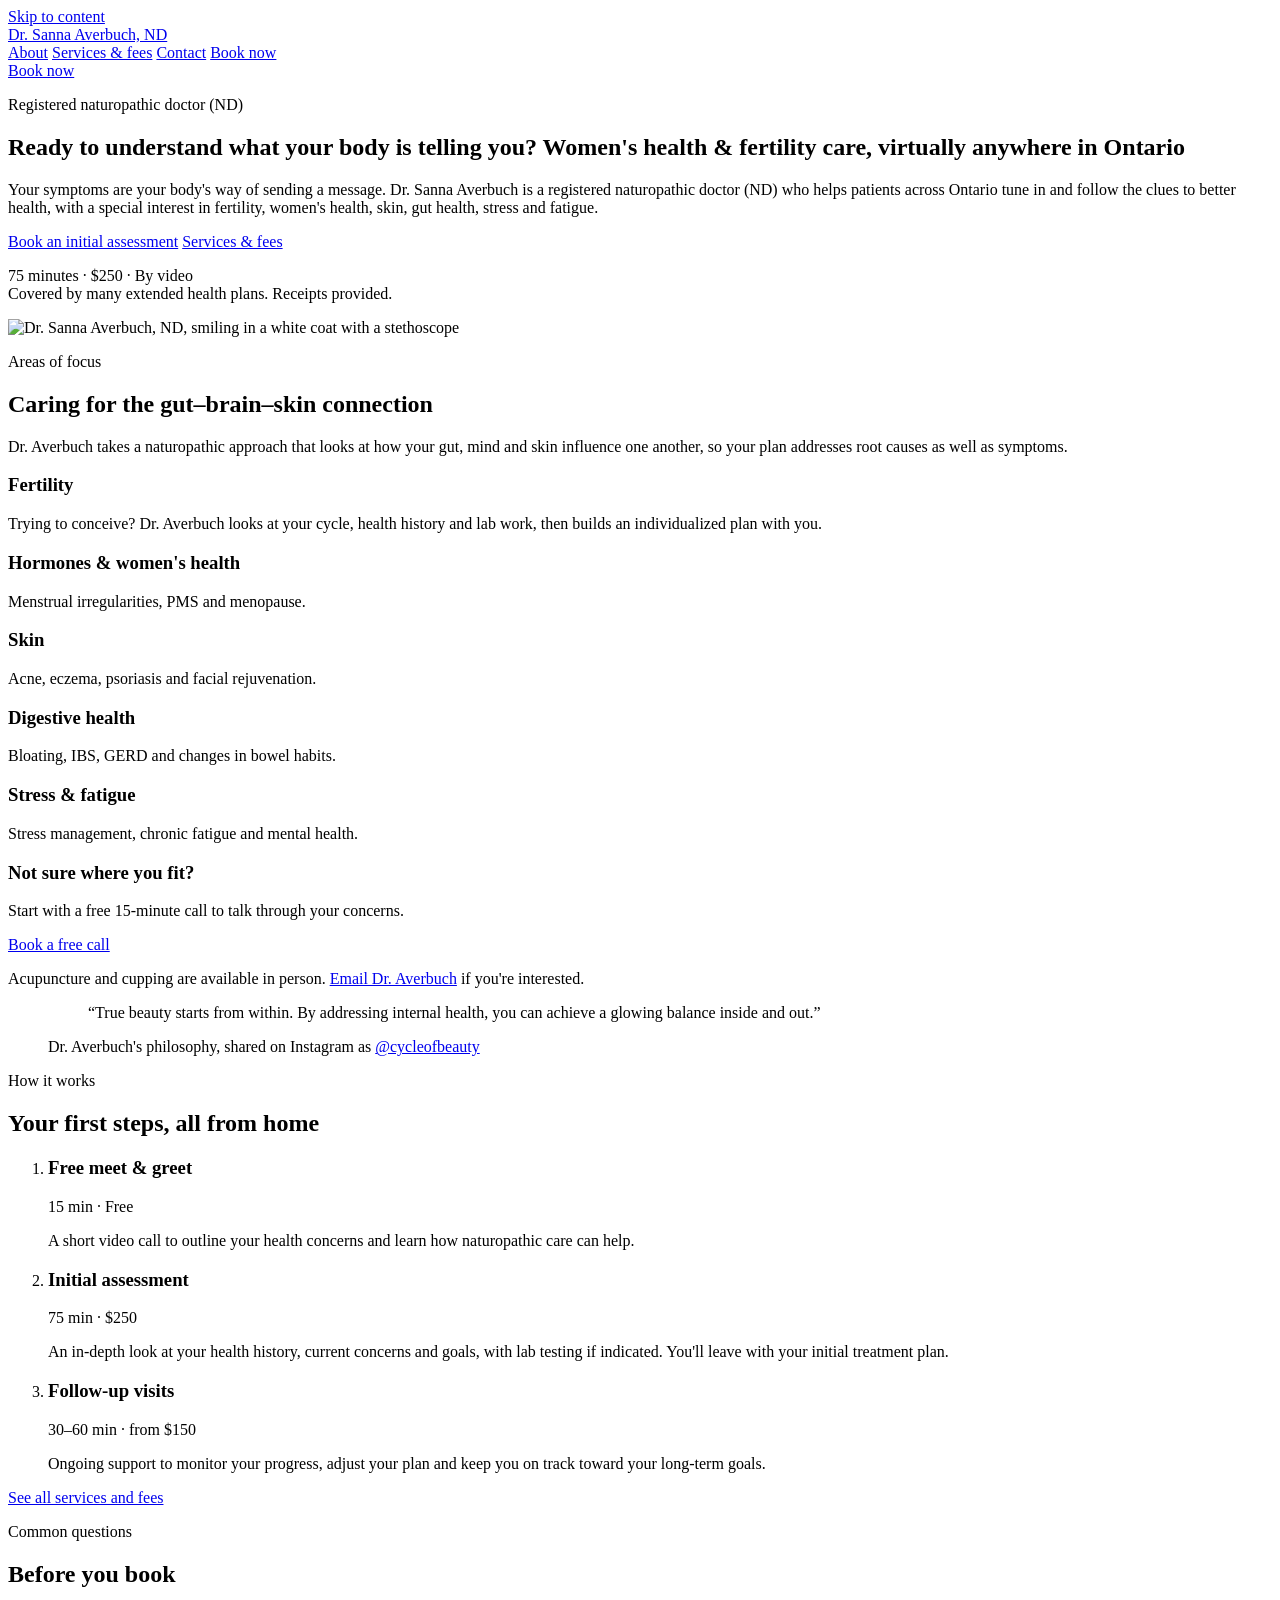
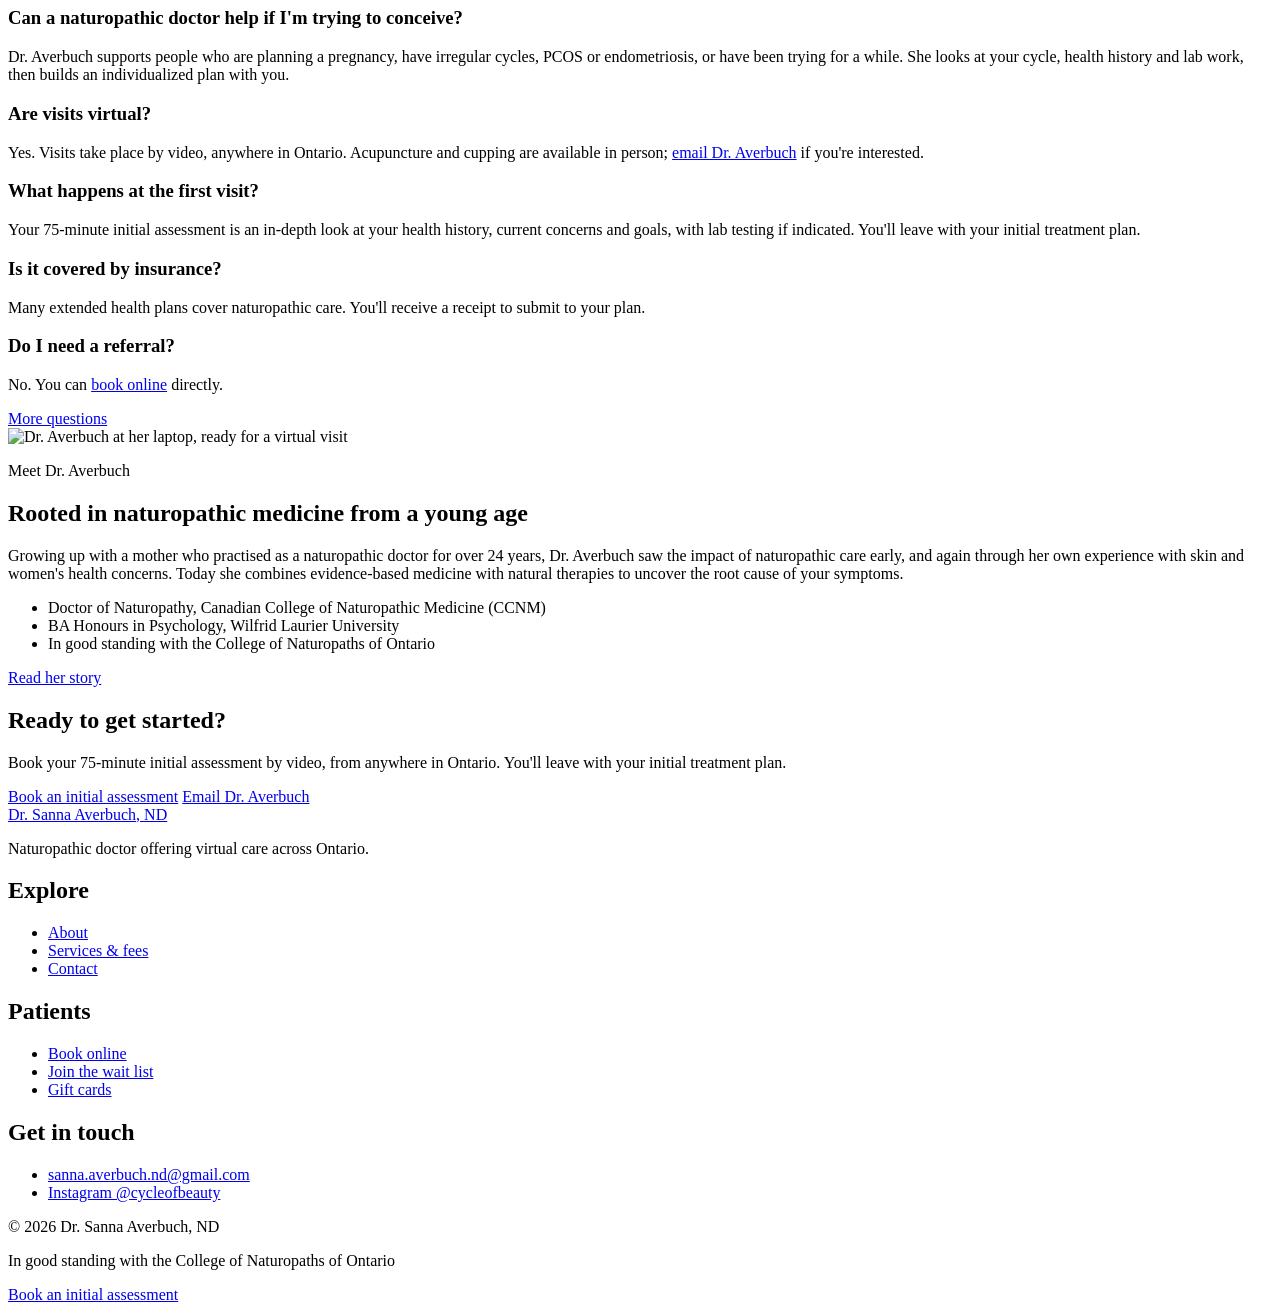
==== public/index.html @ dc845fac "Name PCOS and endometriosis in the conceive answer; remove the education section Co-Authored-By: Cla" ====
<!doctype html>
<html lang="en-CA">
<head>
  <meta charset="utf-8">
  <meta name="viewport" content="width=device-width, initial-scale=1">
  <title>Dr. Sanna Averbuch, ND | Naturopathic Fertility &amp; Women's Health, Virtual in Ontario</title>
  <meta name="description" content="Naturopathic doctor offering virtual care across Ontario, with a special interest in fertility, women's health, skin, gut health, stress and fatigue. Book online.">
  <link rel="canonical" href="https://www.drsannaaverbuchnd.com/">
  <meta property="og:type" content="website">
  <meta property="og:site_name" content="Dr. Sanna Averbuch, ND">
  <meta property="og:locale" content="en_CA">
  <meta property="og:title" content="Dr. Sanna Averbuch, ND | Naturopathic Fertility &amp; Women's Health">
  <meta property="og:description" content="Virtual naturopathic care across Ontario. Fertility, women's health, skin, gut health, stress and fatigue. Book online.">
  <meta property="og:url" content="https://www.drsannaaverbuchnd.com/">
  <meta property="og:image" content="https://www.drsannaaverbuchnd.com/images/og.jpg">
  <meta property="og:image:width" content="1200">
  <meta property="og:image:height" content="630">
  <meta name="twitter:card" content="summary_large_image">
  <meta name="theme-color" content="#f8f4ef">
  <link rel="icon" href="/favicon.svg" type="image/svg+xml">
  <link rel="preconnect" href="https://fonts.googleapis.com">
  <link rel="preconnect" href="https://fonts.gstatic.com" crossorigin>
  <link rel="stylesheet" href="https://fonts.googleapis.com/css2?family=DM+Sans:opsz,wght@9..40,400;9..40,500;9..40,600&family=Fraunces:ital,opsz,wght@0,9..144,400..600;1,9..144,400&display=swap">
  <link rel="stylesheet" href="/styles.css">
  <script type="application/ld+json">
  {
    "@context": "https://schema.org",
    "@graph": [
      {
        "@type": "WebSite",
        "@id": "https://www.drsannaaverbuchnd.com/#website",
        "url": "https://www.drsannaaverbuchnd.com/",
        "name": "Dr. Sanna Averbuch, ND",
        "inLanguage": "en-CA",
        "publisher": { "@id": "https://www.drsannaaverbuchnd.com/#practice" }
      },
      {
        "@type": "MedicalBusiness",
        "@id": "https://www.drsannaaverbuchnd.com/#practice",
        "name": "Dr. Sanna Averbuch, ND",
        "description": "Naturopathic doctor registered with the College of Naturopaths of Ontario, offering virtual care across Ontario with a special interest in fertility, women's health, skin, digestive health, stress management and chronic fatigue, plus pediatric assessments.",
        "url": "https://www.drsannaaverbuchnd.com/",
        "email": "sanna.averbuch.nd@gmail.com",
        "image": "https://www.drsannaaverbuchnd.com/images/og.jpg",
        "areaServed": { "@type": "AdministrativeArea", "name": "Ontario", "containedInPlace": { "@type": "Country", "name": "Canada" } },
        "knowsAbout": ["Naturopathic medicine", "Fertility support", "Women's health", "Hormone imbalances", "Skin health", "Digestive health", "Stress management", "Chronic fatigue", "Pediatric naturopathic care"],
        "founder": { "@id": "https://www.drsannaaverbuchnd.com/about#sanna" },
        "sameAs": ["https://www.instagram.com/cycleofbeauty/"],
        "potentialAction": {
          "@type": "ReserveAction",
          "name": "Book an appointment",
          "target": "https://drsannaaverbuchnd.janeapp.com/"
        }
      },
      {
        "@type": "Person",
        "@id": "https://www.drsannaaverbuchnd.com/about#sanna",
        "name": "Sanna Averbuch",
        "honorificPrefix": "Dr.",
        "honorificSuffix": "ND",
        "jobTitle": "Naturopathic Doctor",
        "url": "https://www.drsannaaverbuchnd.com/about"
      }
    ]
  }
  </script>
</head>
<body>
  <a class="skip-link" href="#main">Skip to content</a>

  <header class="site-header">
    <div class="wrap header-inner">
      <a class="brand" href="/">Dr. Sanna Averbuch, ND</a>
      <nav class="nav" aria-label="Main">
        <a href="/about">About</a>
        <a href="/services">Services &amp; fees</a>
        <a href="/contact">Contact</a>
        <a class="nav-book" href="https://drsannaaverbuchnd.janeapp.com/#/staff_member/1/treatment/1">Book now</a>
      </nav>
      <a class="btn btn-primary btn-small header-cta" href="https://drsannaaverbuchnd.janeapp.com/#/staff_member/1/treatment/1">Book now</a>
    </div>
  </header>

  <main id="main">
    <section class="hero">
      <div class="wrap hero-grid">
        <div>
          <p class="eyebrow">Registered naturopathic doctor (ND)</p>
          <h1>Ready to understand what your body is telling you? <span class="h1-sub">Women's health &amp; fertility care, virtually anywhere in Ontario</span></h1>
          <p class="lead">Your symptoms are your body's way of sending a message. Dr. Sanna Averbuch is a registered naturopathic doctor (ND) who helps patients across Ontario tune in and follow the clues to better health, with a special interest in fertility, women's health, skin, gut health, stress and fatigue.</p>
          <div class="actions">
            <a class="btn btn-primary" href="https://drsannaaverbuchnd.janeapp.com/#/staff_member/1/treatment/1">Book an initial assessment</a>
            <a class="btn btn-secondary" href="/services">Services &amp; fees</a>
          </div>
          <p class="fine">75 minutes &middot; $250 &middot; By video<br>Covered by many extended health plans. Receipts provided.</p>
        </div>
        <div class="hero-photo">
          <img
            src="/images/dr-sanna-averbuch-nd.jpg"
            srcset="/images/dr-sanna-averbuch-nd-480.jpg 480w, /images/dr-sanna-averbuch-nd.jpg 880w"
            sizes="(min-width: 860px) 440px, 90vw"
            width="880" height="1100"
            alt="Dr. Sanna Averbuch, ND, smiling in a white coat with a stethoscope"
            fetchpriority="high">
        </div>
      </div>
    </section>

    <section class="section section-blush" aria-labelledby="focus-title">
      <div class="wrap">
        <div class="section-head">
          <p class="eyebrow">Areas of focus</p>
          <h2 id="focus-title">Caring for the <span class="nowrap">gut&ndash;brain&ndash;skin</span> connection</h2>
          <p class="lead">Dr. Averbuch takes a naturopathic approach that looks at how your gut, mind and skin influence one another, so your plan addresses root causes as well as symptoms.</p>
        </div>
        <div class="cards cards-2 focus-cards">
          <article class="card card-feature">
            <h3>Fertility</h3>
            <p>Trying to conceive? Dr. Averbuch looks at your cycle, health history and lab work, then builds an individualized plan with you.</p>
          </article>
          <article class="card">
            <h3>Hormones &amp; women's health</h3>
            <p>Menstrual irregularities, PMS and menopause.</p>
          </article>
          <article class="card">
            <h3>Skin</h3>
            <p>Acne, eczema, psoriasis and facial rejuvenation.</p>
          </article>
          <article class="card">
            <h3>Digestive health</h3>
            <p>Bloating, IBS, GERD and changes in bowel habits.</p>
          </article>
          <article class="card">
            <h3>Stress &amp; fatigue</h3>
            <p>Stress management, chronic fatigue and mental health.</p>
          </article>
          <article class="card card-accent">
            <div>
              <h3>Not sure where you fit?</h3>
              <p>Start with a free 15-minute call to talk through your concerns.</p>
            </div>
            <a class="btn btn-small" href="https://drsannaaverbuchnd.janeapp.com/#/staff_member/1/treatment/2">Book a free call</a>
          </article>
        </div>
        <p class="fine mt">Acupuncture and cupping are available in person. <a href="mailto:sanna.averbuch.nd@gmail.com">Email Dr. Averbuch</a> if you're interested.</p>
      </div>
    </section>

    <section class="section quote">
      <div class="wrap">
        <figure>
          <blockquote>
            <p>&ldquo;True beauty starts from within. By addressing internal health, you can achieve a glowing balance inside and out.&rdquo;</p>
          </blockquote>
          <figcaption>Dr. Averbuch's philosophy, shared on Instagram as <a href="https://www.instagram.com/cycleofbeauty/">@cycleofbeauty</a></figcaption>
        </figure>
      </div>
    </section>

    <section class="section section-sage" aria-labelledby="how-title">
      <div class="wrap">
        <div class="section-head">
          <p class="eyebrow">How it works</p>
          <h2 id="how-title">Your first steps, all from home</h2>
        </div>
        <ol class="steps">
          <li class="step">
            <h3>Free meet &amp; greet</h3>
            <p class="meta">15 min &middot; Free</p>
            <p>A short video call to outline your health concerns and learn how naturopathic care can help.</p>
          </li>
          <li class="step">
            <h3>Initial assessment</h3>
            <p class="meta">75 min &middot; $250</p>
            <p>An in-depth look at your health history, current concerns and goals, with lab testing if indicated. You'll leave with your initial treatment plan.</p>
          </li>
          <li class="step">
            <h3>Follow-up visits</h3>
            <p class="meta">30&ndash;60 min &middot; from $150</p>
            <p>Ongoing support to monitor your progress, adjust your plan and keep you on track toward your long-term goals.</p>
          </li>
        </ol>
        <a class="text-link" href="/services#fees">See all services and fees</a>
      </div>
    </section>

    <section class="section" aria-labelledby="faq-title">
      <div class="wrap">
        <div class="section-head">
          <p class="eyebrow">Common questions</p>
          <h2 id="faq-title">Before you book</h2>
        </div>
        <div class="faq">
          <div class="faq-item">
            <h3>Can a naturopathic doctor help if I'm trying to conceive?</h3>
            <p>Dr. Averbuch supports people who are planning a pregnancy, have irregular cycles, PCOS or endometriosis, or have been trying for a while. She looks at your cycle, health history and lab work, then builds an individualized plan with you.</p>
          </div>
          <div class="faq-item">
            <h3>Are visits virtual?</h3>
            <p>Yes. Visits take place by video, anywhere in Ontario. Acupuncture and cupping are available in person; <a href="mailto:sanna.averbuch.nd@gmail.com">email Dr. Averbuch</a> if you're interested.</p>
          </div>
          <div class="faq-item">
            <h3>What happens at the first visit?</h3>
            <p>Your 75-minute initial assessment is an in-depth look at your health history, current concerns and goals, with lab testing if indicated. You'll leave with your initial treatment plan.</p>
          </div>
          <div class="faq-item">
            <h3>Is it covered by insurance?</h3>
            <p>Many extended health plans cover naturopathic care. You'll receive a receipt to submit to your plan.</p>
          </div>
          <div class="faq-item">
            <h3>Do I need a referral?</h3>
            <p>No. You can <a href="https://drsannaaverbuchnd.janeapp.com/#/staff_member/1/treatment/1">book online</a> directly.</p>
          </div>
        </div>
        <a class="text-link" href="/services#faq-title">More questions</a>
      </div>
    </section>

    <section class="section" aria-labelledby="meet-title">
      <div class="wrap split">
        <div class="split-photo">
          <img
            src="/images/dr-averbuch-laptop.jpg"
            width="880" height="1100" loading="lazy"
            alt="Dr. Averbuch at her laptop, ready for a virtual visit">
        </div>
        <div>
          <p class="eyebrow">Meet Dr. Averbuch</p>
          <h2 id="meet-title">Rooted in naturopathic medicine from a young age</h2>
          <p>Growing up with a mother who practised as a naturopathic doctor for over 24 years, Dr. Averbuch saw the impact of naturopathic care early, and again through her own experience with skin and women's health concerns. Today she combines evidence-based medicine with natural therapies to uncover the root cause of your symptoms.</p>
          <ul class="checklist">
            <li>Doctor of Naturopathy, Canadian College of Naturopathic Medicine (CCNM)</li>
            <li>BA Honours in Psychology, Wilfrid Laurier University</li>
            <li>In good standing with the College of Naturopaths of Ontario</li>
          </ul>
          <a class="text-link" href="/about">Read her story</a>
        </div>
      </div>
    </section>

    <section class="section pt-0">
      <div class="wrap">
        <div class="cta-band">
          <h2>Ready to get started?</h2>
          <p>Book your 75-minute initial assessment by video, from anywhere in Ontario. You'll leave with your initial treatment plan.</p>
          <div class="actions">
            <a class="btn btn-primary" href="https://drsannaaverbuchnd.janeapp.com/#/staff_member/1/treatment/1">Book an initial assessment</a>
            <a class="btn btn-secondary" href="mailto:sanna.averbuch.nd@gmail.com">Email Dr. Averbuch</a>
          </div>
        </div>
      </div>
    </section>
  </main>

  <footer class="site-footer">
    <div class="wrap">
      <div class="footer-grid">
        <div class="footer-brand">
          <a class="brand" href="/">Dr. Sanna Averbuch, ND</a>
          <p>Naturopathic doctor offering virtual care across Ontario.</p>
        </div>
        <nav aria-label="Footer">
          <h2 class="footer-title">Explore</h2>
          <ul>
            <li><a href="/about">About</a></li>
            <li><a href="/services">Services &amp; fees</a></li>
            <li><a href="/contact">Contact</a></li>
          </ul>
        </nav>
        <div>
          <h2 class="footer-title">Patients</h2>
          <ul>
            <li><a href="https://drsannaaverbuchnd.janeapp.com/">Book online</a></li>
            <li><a href="https://drsannaaverbuchnd.janeapp.com/wait_list/new?staff_member_id=1">Join the wait list</a></li>
            <li><a href="https://drsannaaverbuchnd.janeapp.com/online_gift_cards/new">Gift cards</a></li>
          </ul>
        </div>
        <div>
          <h2 class="footer-title">Get in touch</h2>
          <ul>
            <li><a href="mailto:sanna.averbuch.nd@gmail.com">sanna.averbuch.nd@gmail.com</a></li>
            <li><a href="https://www.instagram.com/cycleofbeauty/">Instagram @cycleofbeauty</a></li>
          </ul>
        </div>
      </div>
      <div class="footer-bottom">
        <p>&copy; 2026 Dr. Sanna Averbuch, ND</p>
        <p>In good standing with the College of Naturopaths of Ontario</p>
      </div>
    </div>
  </footer>

  <div class="mobile-cta">
    <a class="btn btn-primary" href="https://drsannaaverbuchnd.janeapp.com/#/staff_member/1/treatment/1">Book an initial assessment</a>
  </div>
</body>
</html>
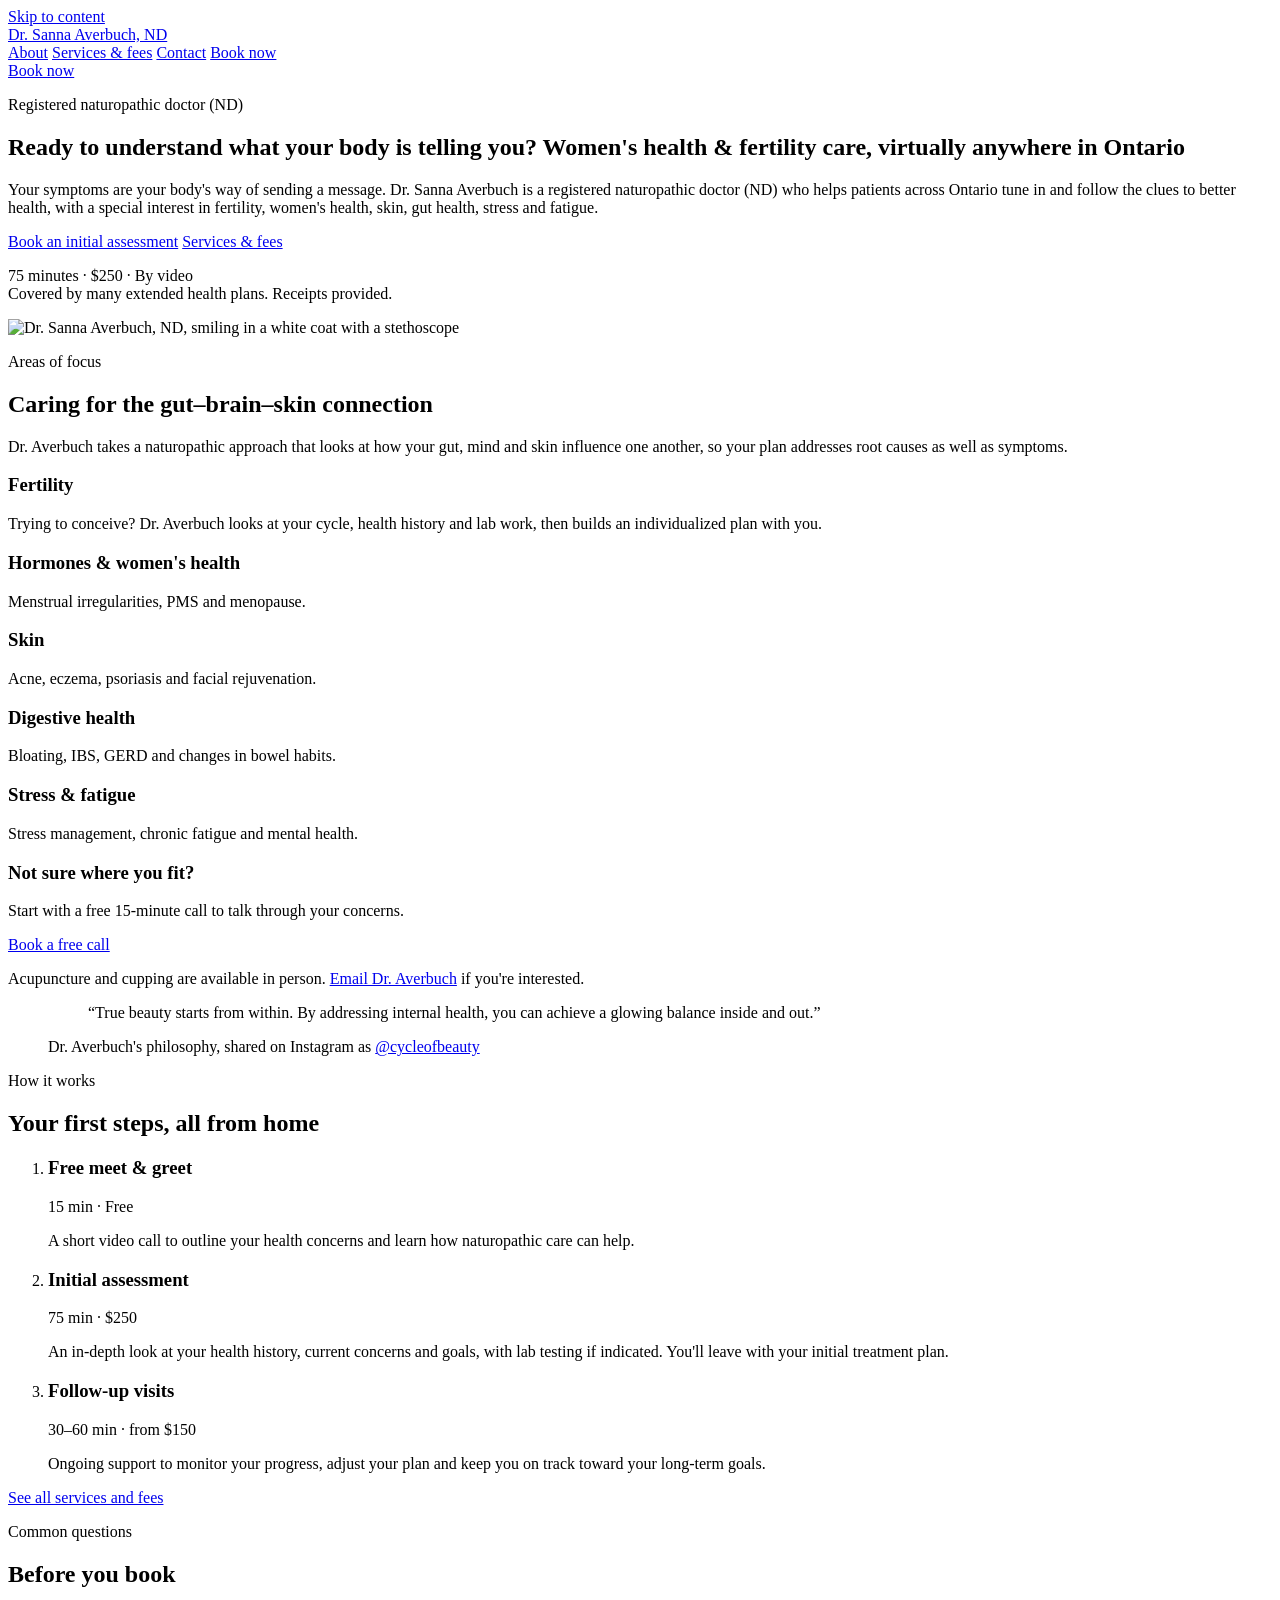
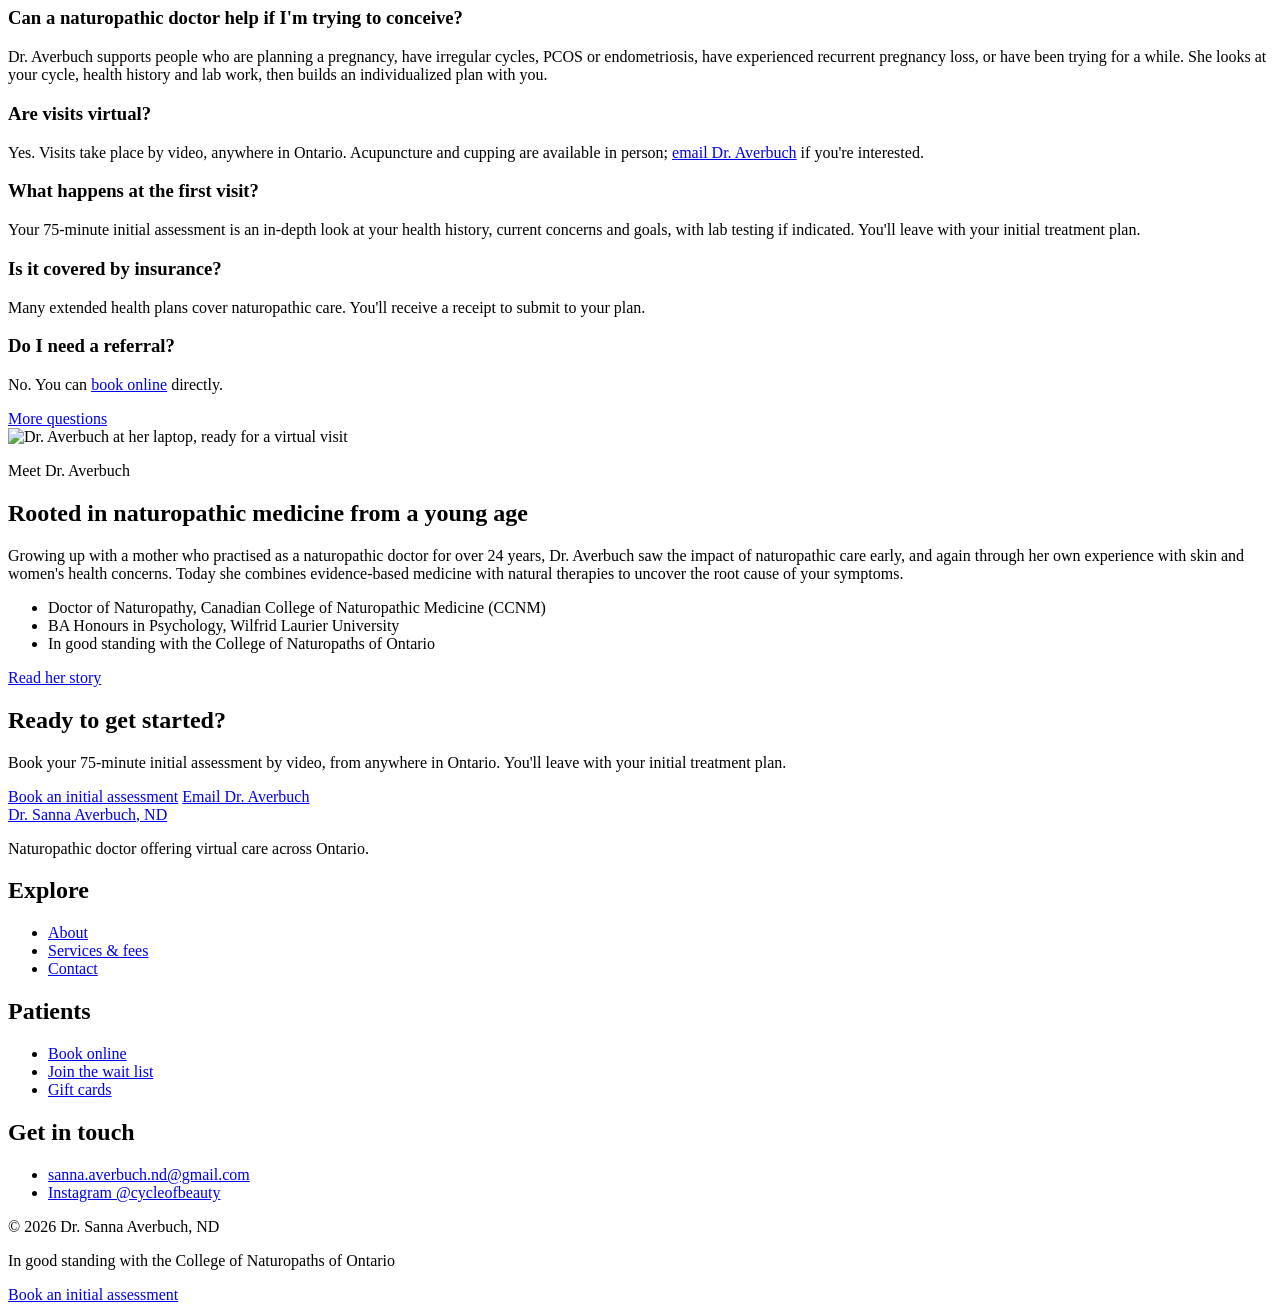
==== commit d64dfdc9: "Name recurrent pregnancy loss in the conceive answer Co-Authored-By: Claude Opus 5.5 <noreply@anthro" ====
--- a/public/index.html
+++ b/public/index.html
@@ -193,7 +193,7 @@
         <div class="faq">
           <div class="faq-item">
             <h3>Can a naturopathic doctor help if I'm trying to conceive?</h3>
-            <p>Dr. Averbuch supports people who are planning a pregnancy, have irregular cycles, PCOS or endometriosis, or have been trying for a while. She looks at your cycle, health history and lab work, then builds an individualized plan with you.</p>
+            <p>Dr. Averbuch supports people who are planning a pregnancy, have irregular cycles, PCOS or endometriosis, have experienced recurrent pregnancy loss, or have been trying for a while. She looks at your cycle, health history and lab work, then builds an individualized plan with you.</p>
           </div>
           <div class="faq-item">
             <h3>Are visits virtual?</h3>
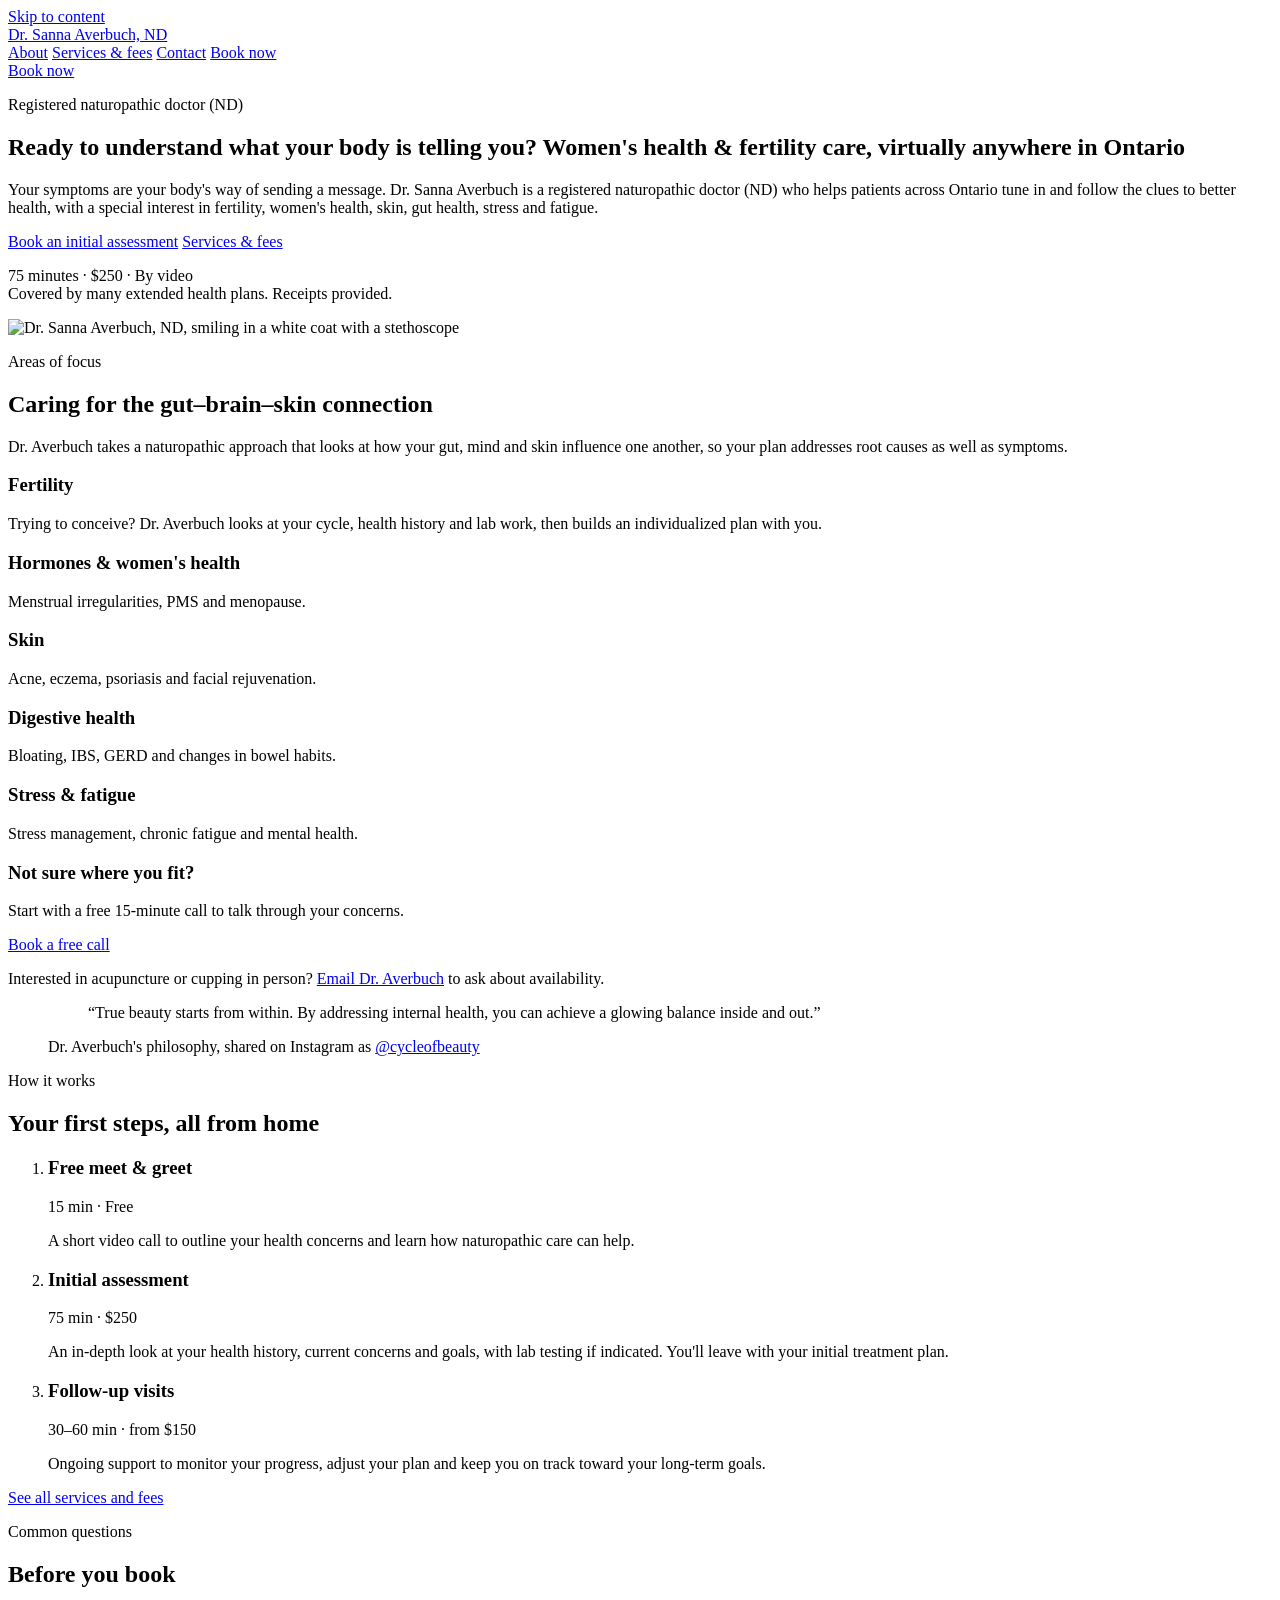
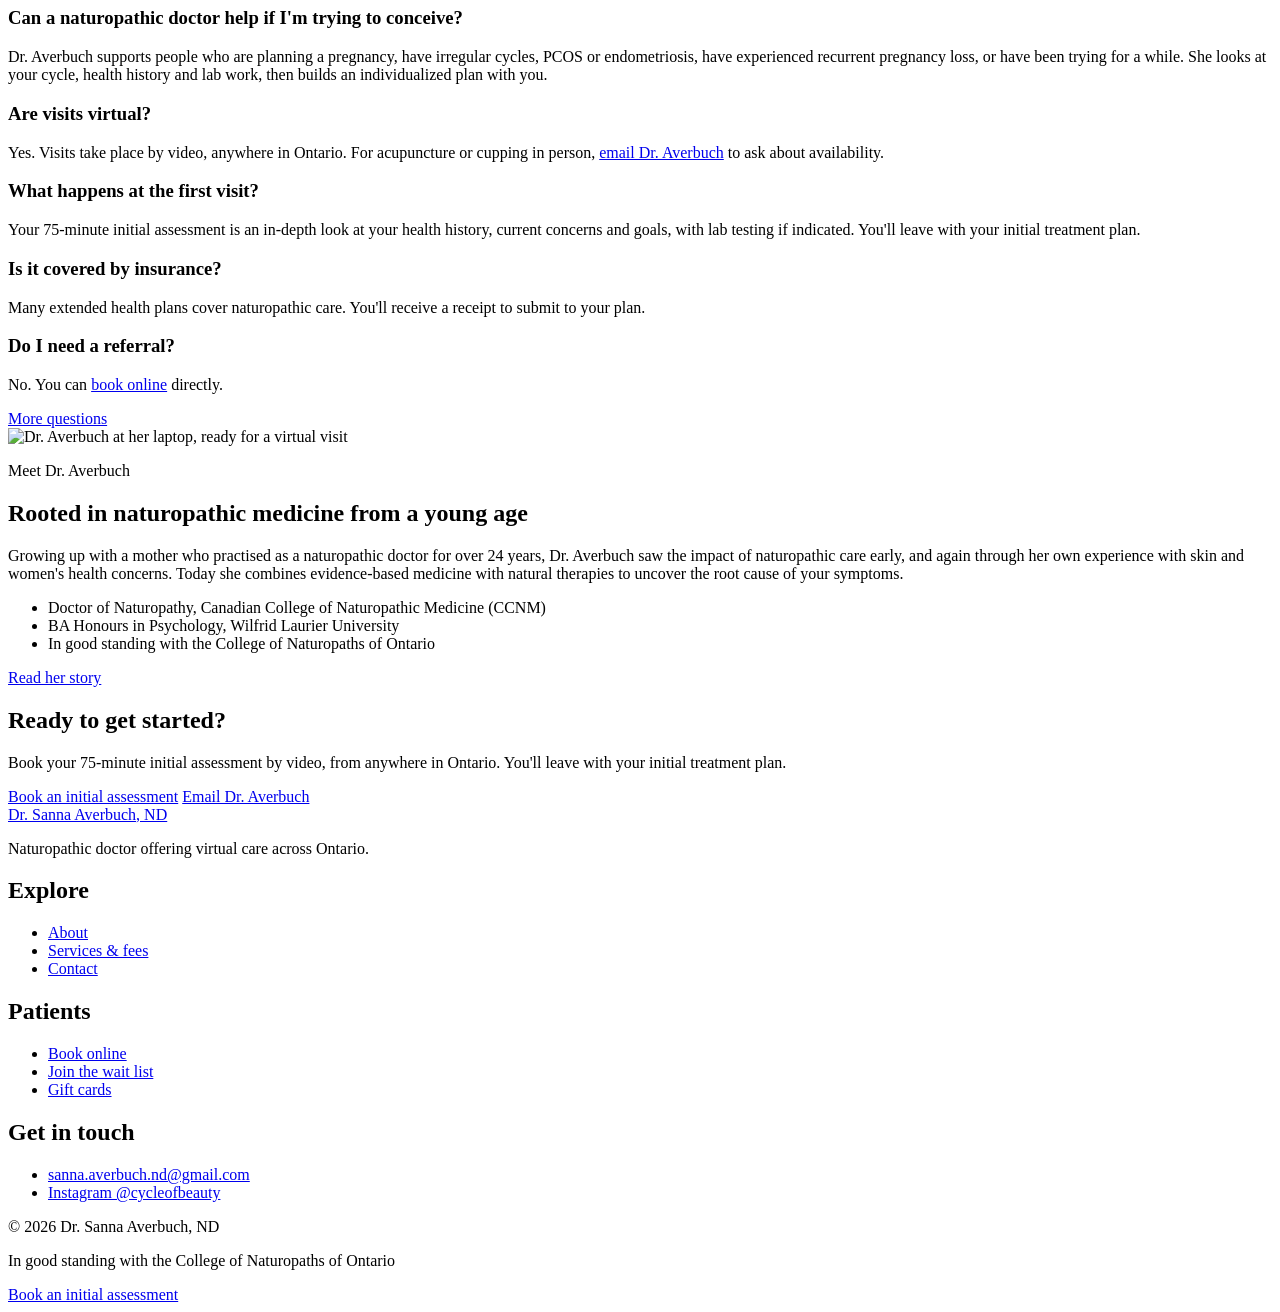
==== commit 46cbd50c: "Soften acupuncture wording, ask about in-person visits, refresh share image - Services: acupuncture " ====
--- a/public/index.html
+++ b/public/index.html
@@ -142,7 +142,7 @@
             <a class="btn btn-small" href="https://drsannaaverbuchnd.janeapp.com/#/staff_member/1/treatment/2">Book a free call</a>
           </article>
         </div>
-        <p class="fine mt">Acupuncture and cupping are available in person. <a href="mailto:sanna.averbuch.nd@gmail.com">Email Dr. Averbuch</a> if you're interested.</p>
+        <p class="fine mt">Interested in acupuncture or cupping in person? <a href="mailto:sanna.averbuch.nd@gmail.com">Email Dr. Averbuch</a> to ask about availability.</p>
       </div>
     </section>
 
@@ -197,7 +197,7 @@
           </div>
           <div class="faq-item">
             <h3>Are visits virtual?</h3>
-            <p>Yes. Visits take place by video, anywhere in Ontario. Acupuncture and cupping are available in person; <a href="mailto:sanna.averbuch.nd@gmail.com">email Dr. Averbuch</a> if you're interested.</p>
+            <p>Yes. Visits take place by video, anywhere in Ontario. For acupuncture or cupping in person, <a href="mailto:sanna.averbuch.nd@gmail.com">email Dr. Averbuch</a> to ask about availability.</p>
           </div>
           <div class="faq-item">
             <h3>What happens at the first visit?</h3>
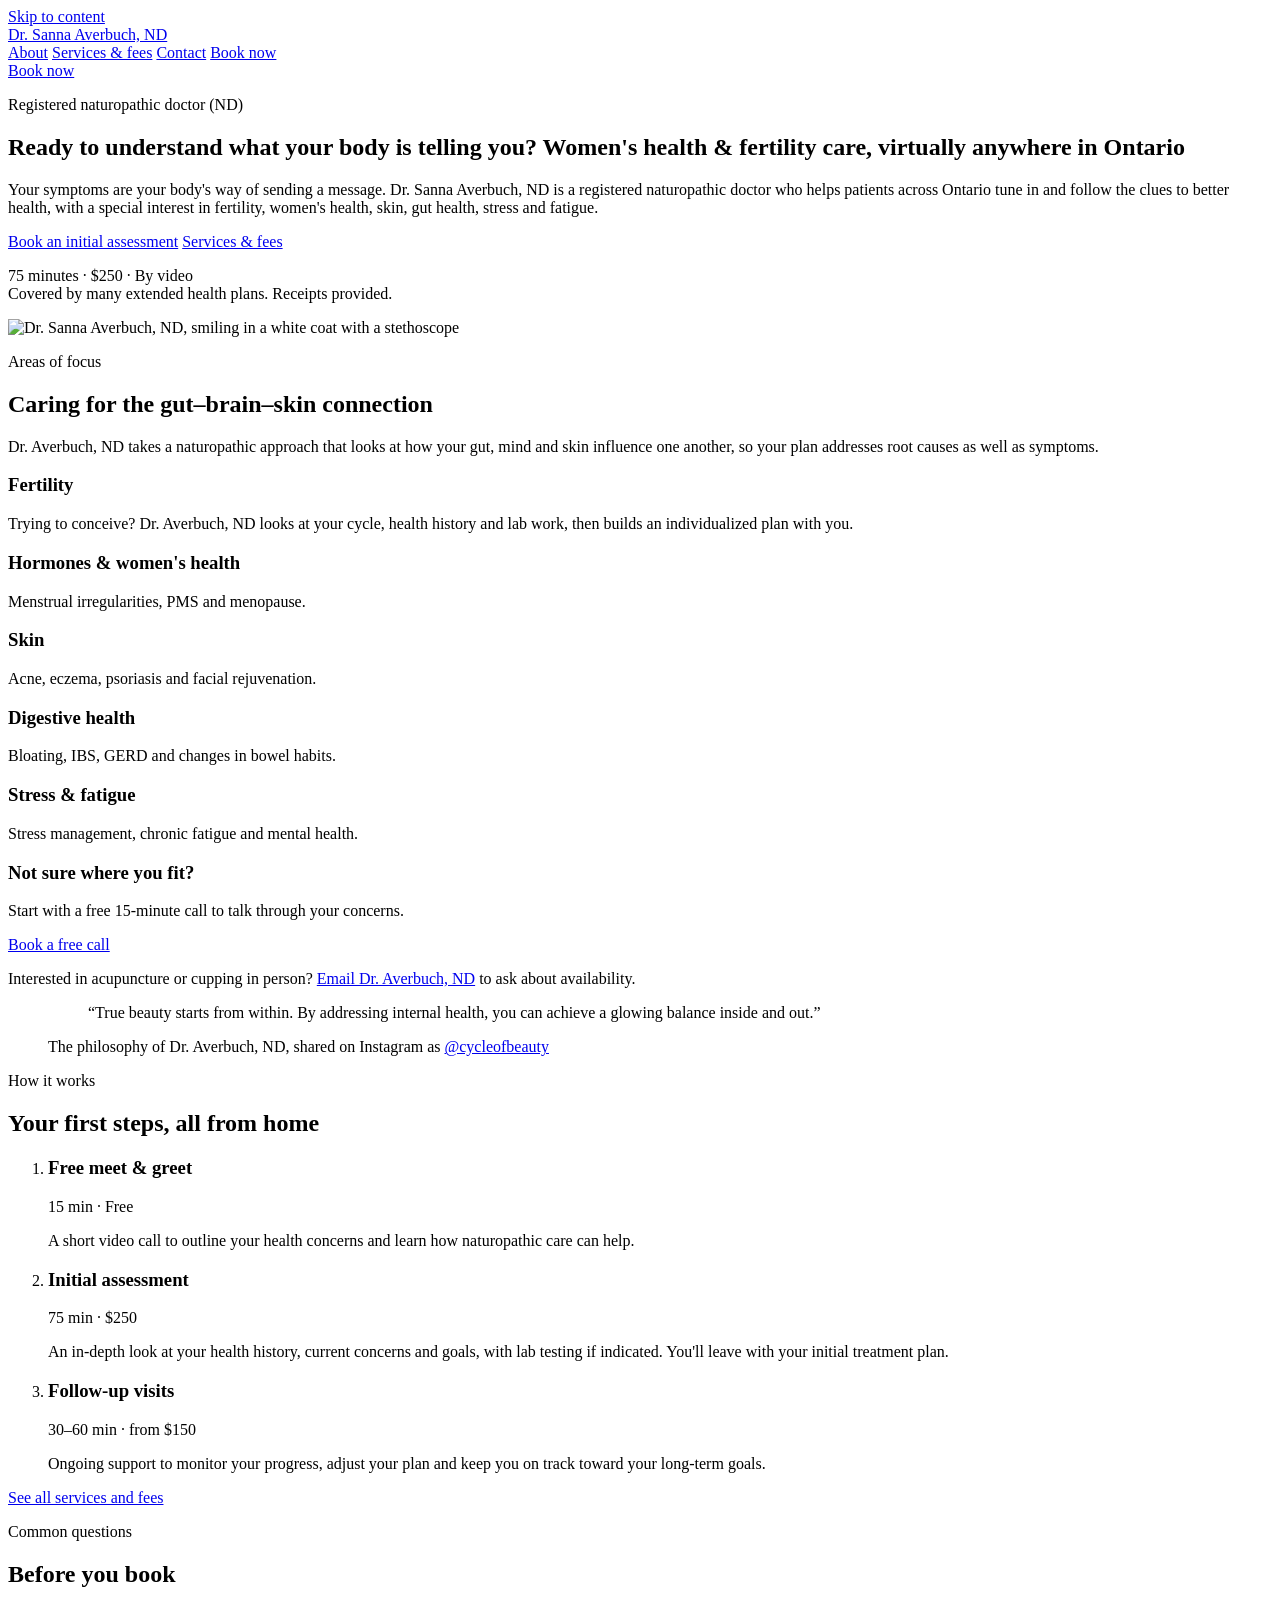
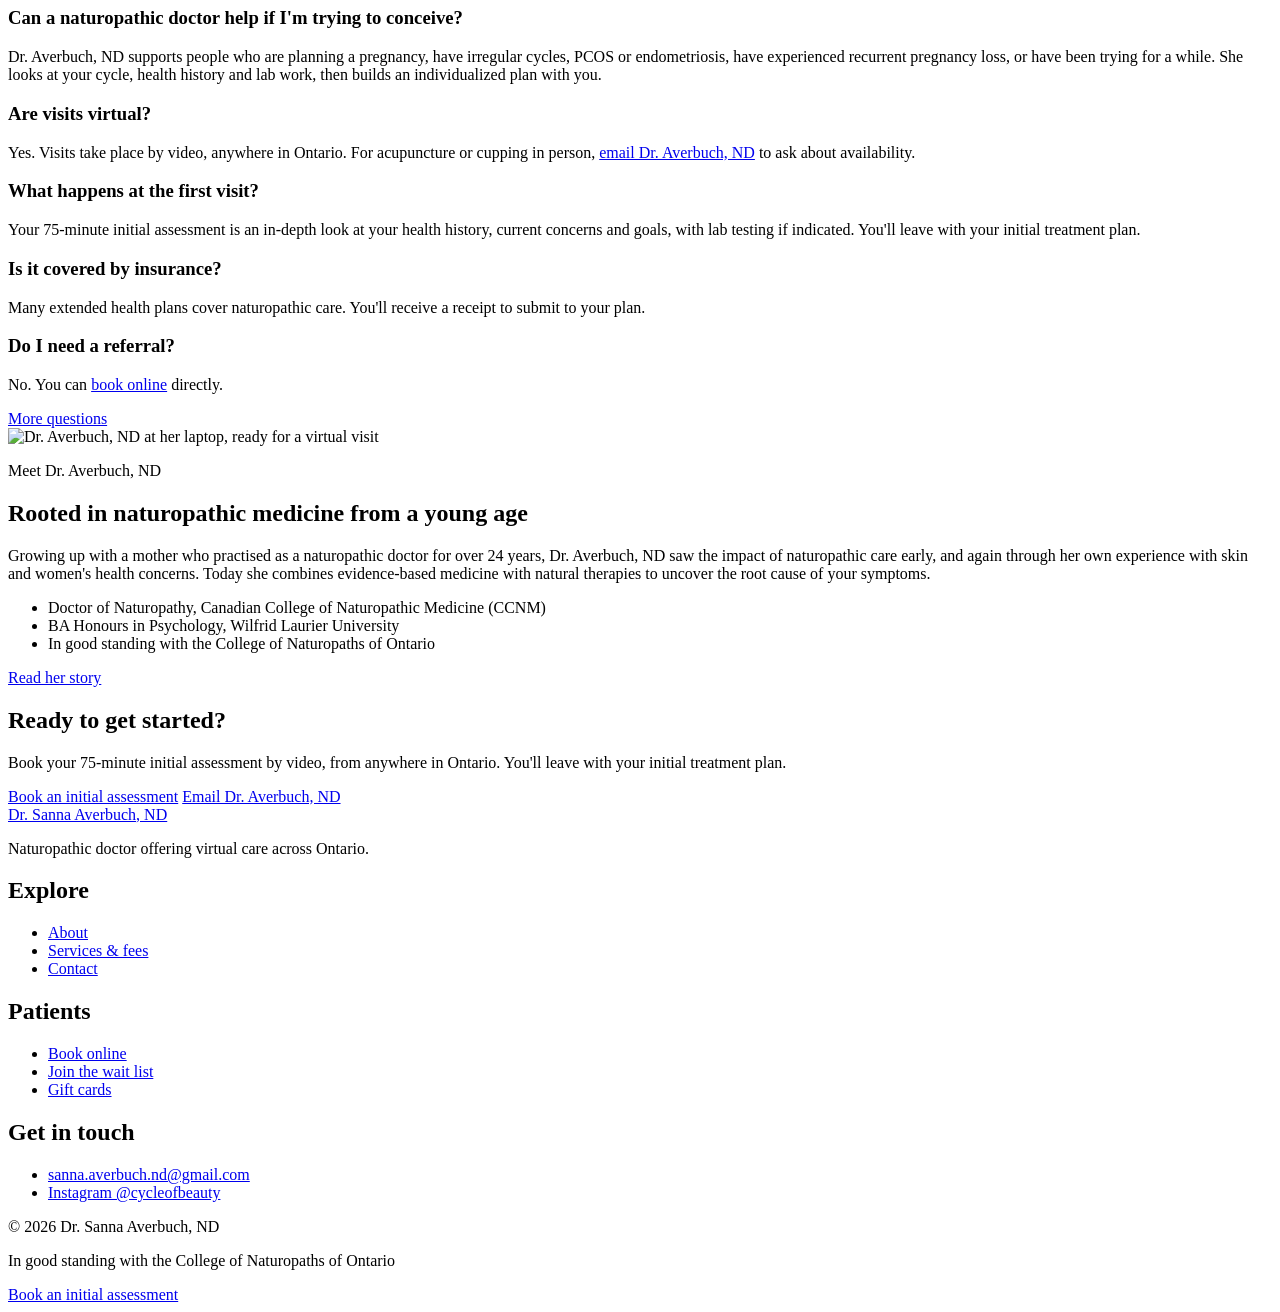
==== commit 15b2289f: "Always follow "Dr. Averbuch" with ", ND" The College of Naturopaths of Ontario expects the "Dr." tit" ====
--- a/public/index.html
+++ b/public/index.html
@@ -87,7 +87,7 @@
         <div>
           <p class="eyebrow">Registered naturopathic doctor (ND)</p>
           <h1>Ready to understand what your body is telling you? <span class="h1-sub">Women's health &amp; fertility care, virtually anywhere in Ontario</span></h1>
-          <p class="lead">Your symptoms are your body's way of sending a message. Dr. Sanna Averbuch is a registered naturopathic doctor (ND) who helps patients across Ontario tune in and follow the clues to better health, with a special interest in fertility, women's health, skin, gut health, stress and fatigue.</p>
+          <p class="lead">Your symptoms are your body's way of sending a message. Dr. Sanna Averbuch, ND is a registered naturopathic doctor who helps patients across Ontario tune in and follow the clues to better health, with a special interest in fertility, women's health, skin, gut health, stress and fatigue.</p>
           <div class="actions">
             <a class="btn btn-primary" href="https://drsannaaverbuchnd.janeapp.com/#/staff_member/1/treatment/1">Book an initial assessment</a>
             <a class="btn btn-secondary" href="/services">Services &amp; fees</a>
@@ -111,12 +111,12 @@
         <div class="section-head">
           <p class="eyebrow">Areas of focus</p>
           <h2 id="focus-title">Caring for the <span class="nowrap">gut&ndash;brain&ndash;skin</span> connection</h2>
-          <p class="lead">Dr. Averbuch takes a naturopathic approach that looks at how your gut, mind and skin influence one another, so your plan addresses root causes as well as symptoms.</p>
+          <p class="lead">Dr. Averbuch, ND takes a naturopathic approach that looks at how your gut, mind and skin influence one another, so your plan addresses root causes as well as symptoms.</p>
         </div>
         <div class="cards cards-2 focus-cards">
           <article class="card card-feature">
             <h3>Fertility</h3>
-            <p>Trying to conceive? Dr. Averbuch looks at your cycle, health history and lab work, then builds an individualized plan with you.</p>
+            <p>Trying to conceive? Dr. Averbuch, ND looks at your cycle, health history and lab work, then builds an individualized plan with you.</p>
           </article>
           <article class="card">
             <h3>Hormones &amp; women's health</h3>
@@ -142,7 +142,7 @@
             <a class="btn btn-small" href="https://drsannaaverbuchnd.janeapp.com/#/staff_member/1/treatment/2">Book a free call</a>
           </article>
         </div>
-        <p class="fine mt">Interested in acupuncture or cupping in person? <a href="mailto:sanna.averbuch.nd@gmail.com">Email Dr. Averbuch</a> to ask about availability.</p>
+        <p class="fine mt">Interested in acupuncture or cupping in person? <a href="mailto:sanna.averbuch.nd@gmail.com">Email Dr. Averbuch, ND</a> to ask about availability.</p>
       </div>
     </section>
 
@@ -152,7 +152,7 @@
           <blockquote>
             <p>&ldquo;True beauty starts from within. By addressing internal health, you can achieve a glowing balance inside and out.&rdquo;</p>
           </blockquote>
-          <figcaption>Dr. Averbuch's philosophy, shared on Instagram as <a href="https://www.instagram.com/cycleofbeauty/">@cycleofbeauty</a></figcaption>
+          <figcaption>The philosophy of Dr. Averbuch, ND, shared on Instagram as <a href="https://www.instagram.com/cycleofbeauty/">@cycleofbeauty</a></figcaption>
         </figure>
       </div>
     </section>
@@ -193,11 +193,11 @@
         <div class="faq">
           <div class="faq-item">
             <h3>Can a naturopathic doctor help if I'm trying to conceive?</h3>
-            <p>Dr. Averbuch supports people who are planning a pregnancy, have irregular cycles, PCOS or endometriosis, have experienced recurrent pregnancy loss, or have been trying for a while. She looks at your cycle, health history and lab work, then builds an individualized plan with you.</p>
+            <p>Dr. Averbuch, ND supports people who are planning a pregnancy, have irregular cycles, PCOS or endometriosis, have experienced recurrent pregnancy loss, or have been trying for a while. She looks at your cycle, health history and lab work, then builds an individualized plan with you.</p>
           </div>
           <div class="faq-item">
             <h3>Are visits virtual?</h3>
-            <p>Yes. Visits take place by video, anywhere in Ontario. For acupuncture or cupping in person, <a href="mailto:sanna.averbuch.nd@gmail.com">email Dr. Averbuch</a> to ask about availability.</p>
+            <p>Yes. Visits take place by video, anywhere in Ontario. For acupuncture or cupping in person, <a href="mailto:sanna.averbuch.nd@gmail.com">email Dr. Averbuch, ND</a> to ask about availability.</p>
           </div>
           <div class="faq-item">
             <h3>What happens at the first visit?</h3>
@@ -222,12 +222,12 @@
           <img
             src="/images/dr-averbuch-laptop.jpg"
             width="880" height="1100" loading="lazy"
-            alt="Dr. Averbuch at her laptop, ready for a virtual visit">
-        </div>
-        <div>
-          <p class="eyebrow">Meet Dr. Averbuch</p>
+            alt="Dr. Averbuch, ND at her laptop, ready for a virtual visit">
+        </div>
+        <div>
+          <p class="eyebrow">Meet Dr. Averbuch, ND</p>
           <h2 id="meet-title">Rooted in naturopathic medicine from a young age</h2>
-          <p>Growing up with a mother who practised as a naturopathic doctor for over 24 years, Dr. Averbuch saw the impact of naturopathic care early, and again through her own experience with skin and women's health concerns. Today she combines evidence-based medicine with natural therapies to uncover the root cause of your symptoms.</p>
+          <p>Growing up with a mother who practised as a naturopathic doctor for over 24 years, Dr. Averbuch, ND saw the impact of naturopathic care early, and again through her own experience with skin and women's health concerns. Today she combines evidence-based medicine with natural therapies to uncover the root cause of your symptoms.</p>
           <ul class="checklist">
             <li>Doctor of Naturopathy, Canadian College of Naturopathic Medicine (CCNM)</li>
             <li>BA Honours in Psychology, Wilfrid Laurier University</li>
@@ -245,7 +245,7 @@
           <p>Book your 75-minute initial assessment by video, from anywhere in Ontario. You'll leave with your initial treatment plan.</p>
           <div class="actions">
             <a class="btn btn-primary" href="https://drsannaaverbuchnd.janeapp.com/#/staff_member/1/treatment/1">Book an initial assessment</a>
-            <a class="btn btn-secondary" href="mailto:sanna.averbuch.nd@gmail.com">Email Dr. Averbuch</a>
+            <a class="btn btn-secondary" href="mailto:sanna.averbuch.nd@gmail.com">Email Dr. Averbuch, ND</a>
           </div>
         </div>
       </div>
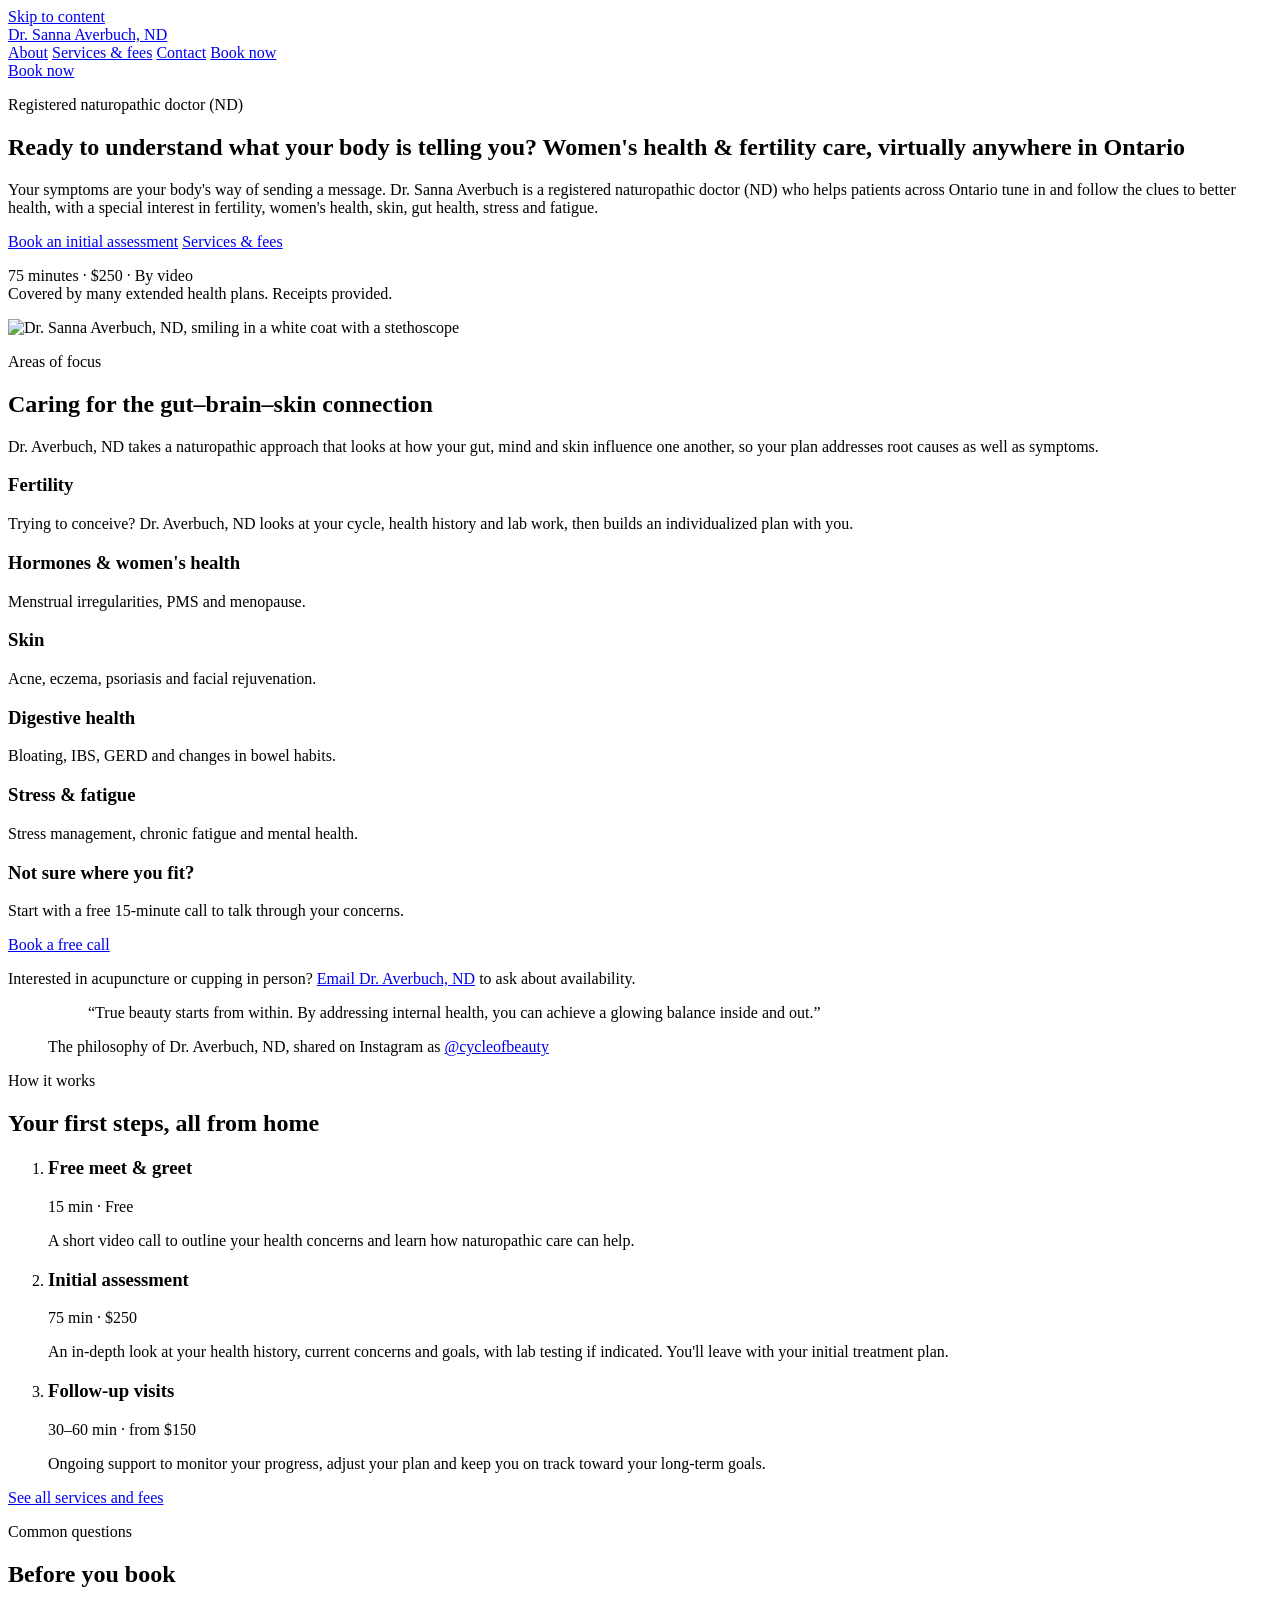
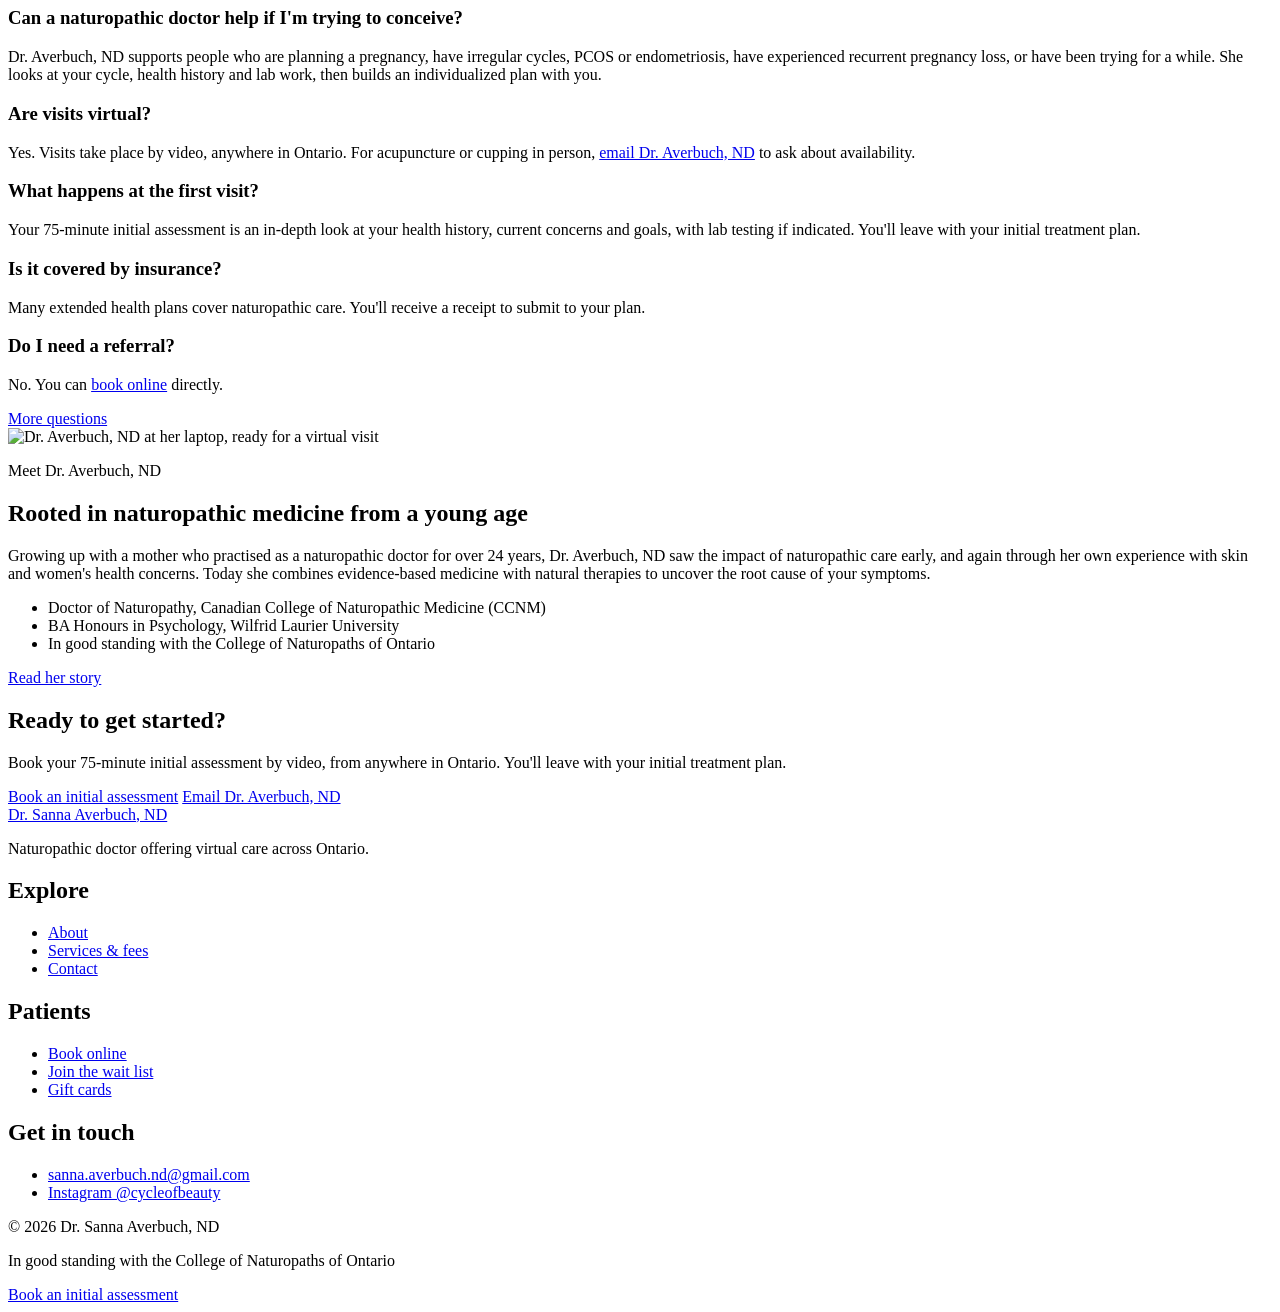
==== commit ef308d34: "Restore the intro sentence; it already names her a naturopathic doctor (ND) Co-Authored-By: Claude O" ====
--- a/public/index.html
+++ b/public/index.html
@@ -87,7 +87,7 @@
         <div>
           <p class="eyebrow">Registered naturopathic doctor (ND)</p>
           <h1>Ready to understand what your body is telling you? <span class="h1-sub">Women's health &amp; fertility care, virtually anywhere in Ontario</span></h1>
-          <p class="lead">Your symptoms are your body's way of sending a message. Dr. Sanna Averbuch, ND is a registered naturopathic doctor who helps patients across Ontario tune in and follow the clues to better health, with a special interest in fertility, women's health, skin, gut health, stress and fatigue.</p>
+          <p class="lead">Your symptoms are your body's way of sending a message. Dr. Sanna Averbuch is a registered naturopathic doctor (ND) who helps patients across Ontario tune in and follow the clues to better health, with a special interest in fertility, women's health, skin, gut health, stress and fatigue.</p>
           <div class="actions">
             <a class="btn btn-primary" href="https://drsannaaverbuchnd.janeapp.com/#/staff_member/1/treatment/1">Book an initial assessment</a>
             <a class="btn btn-secondary" href="/services">Services &amp; fees</a>
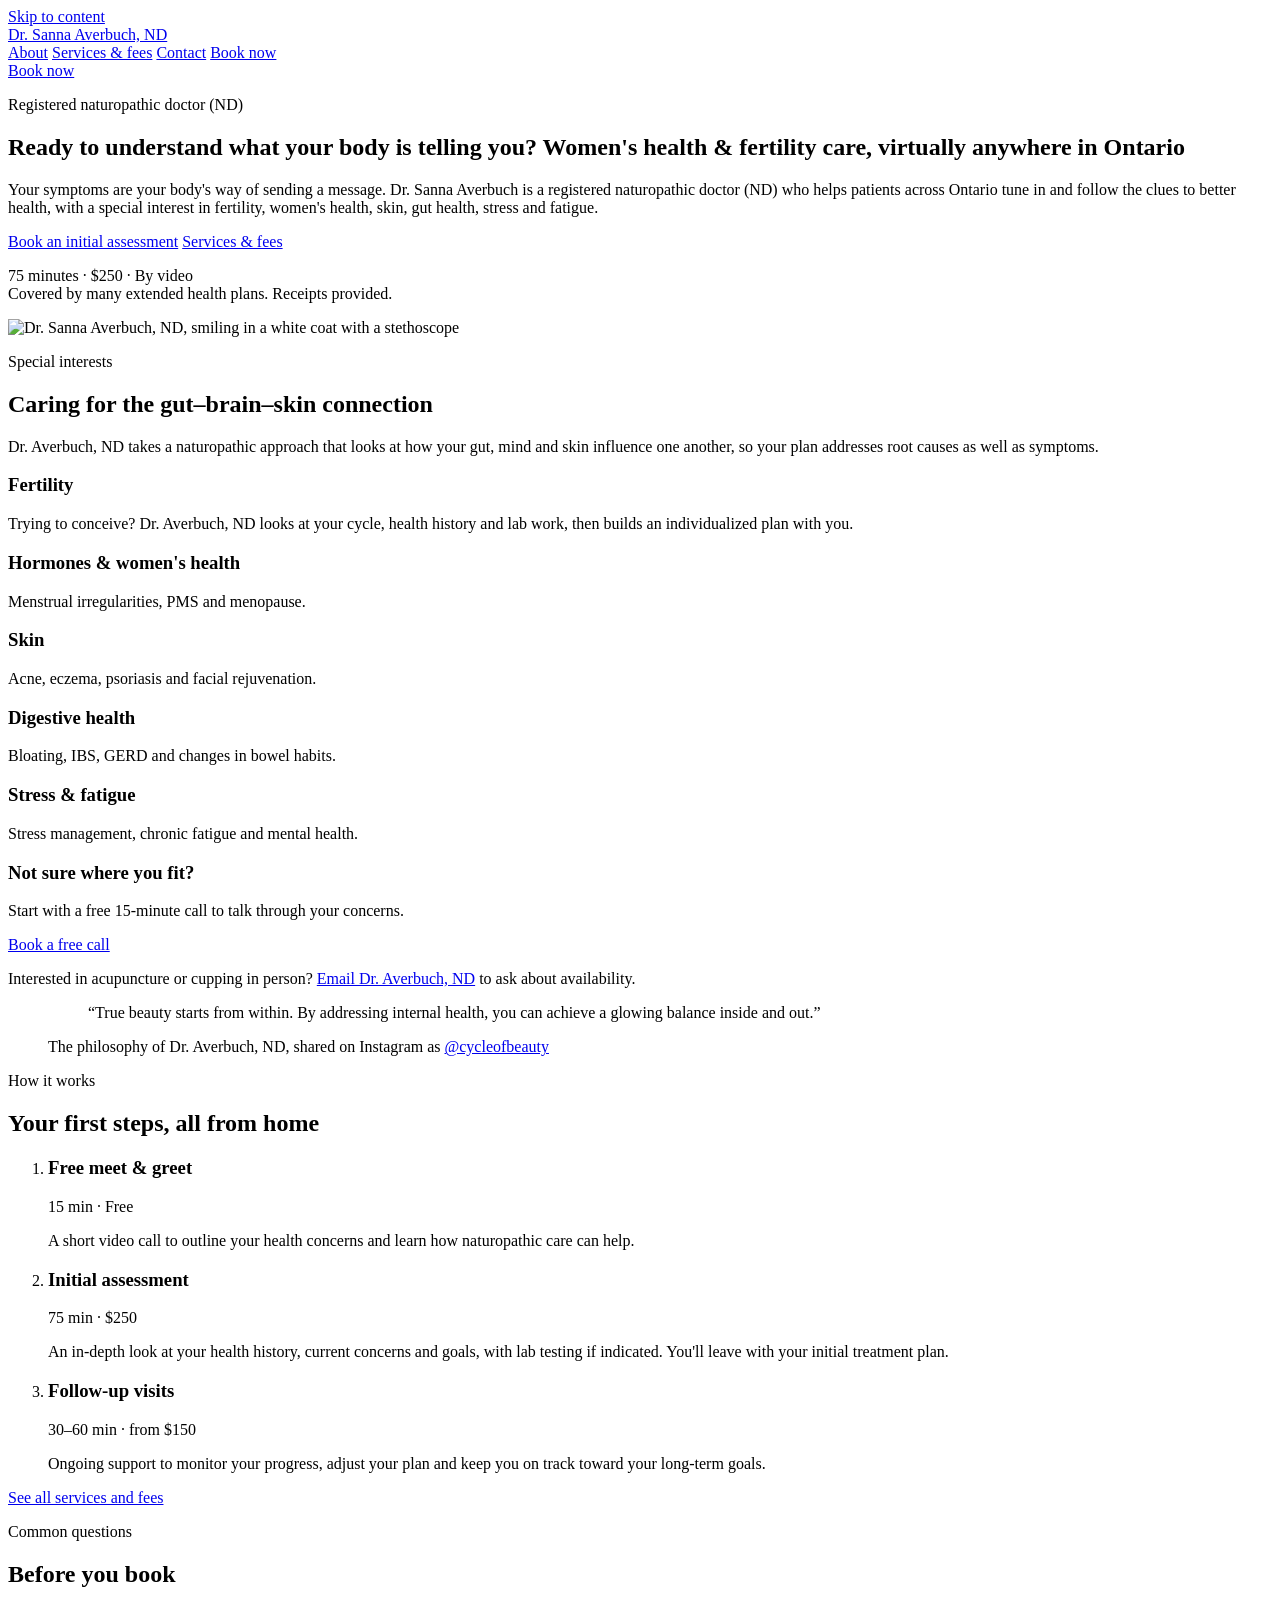
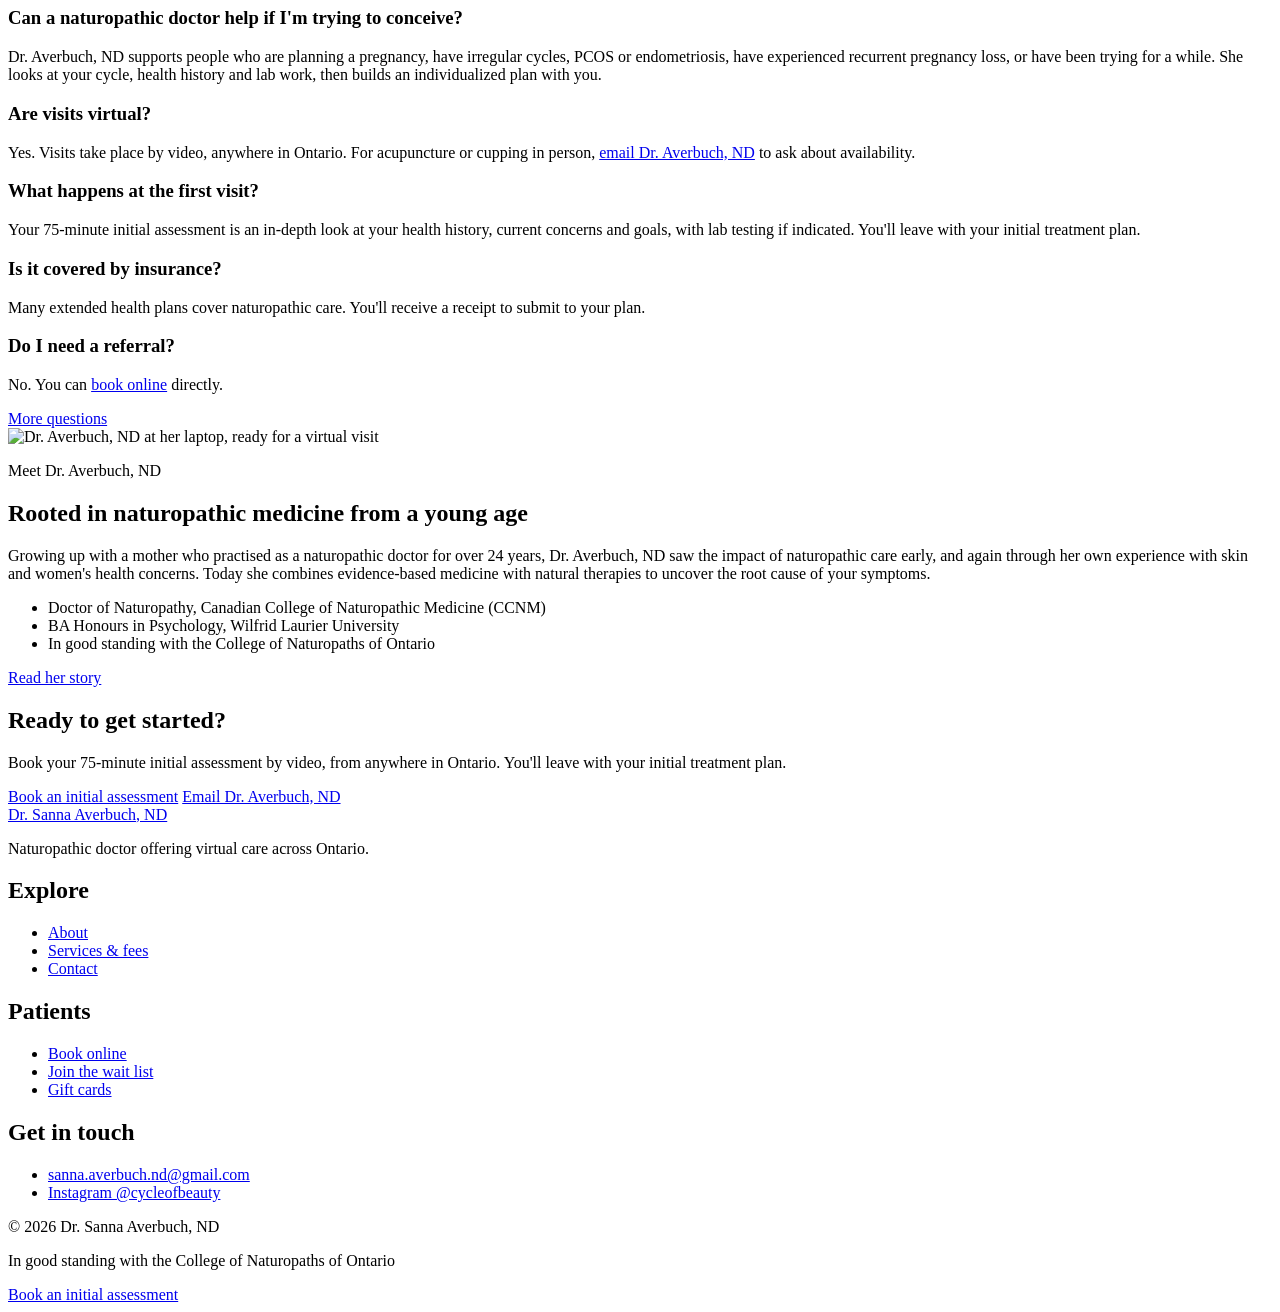
==== commit f7fcdc17: "Say "special interests", never "focus" "Areas of focus" and similar wording can read as a claim of s" ====
--- a/public/index.html
+++ b/public/index.html
@@ -109,7 +109,7 @@
     <section class="section section-blush" aria-labelledby="focus-title">
       <div class="wrap">
         <div class="section-head">
-          <p class="eyebrow">Areas of focus</p>
+          <p class="eyebrow">Special interests</p>
           <h2 id="focus-title">Caring for the <span class="nowrap">gut&ndash;brain&ndash;skin</span> connection</h2>
           <p class="lead">Dr. Averbuch, ND takes a naturopathic approach that looks at how your gut, mind and skin influence one another, so your plan addresses root causes as well as symptoms.</p>
         </div>
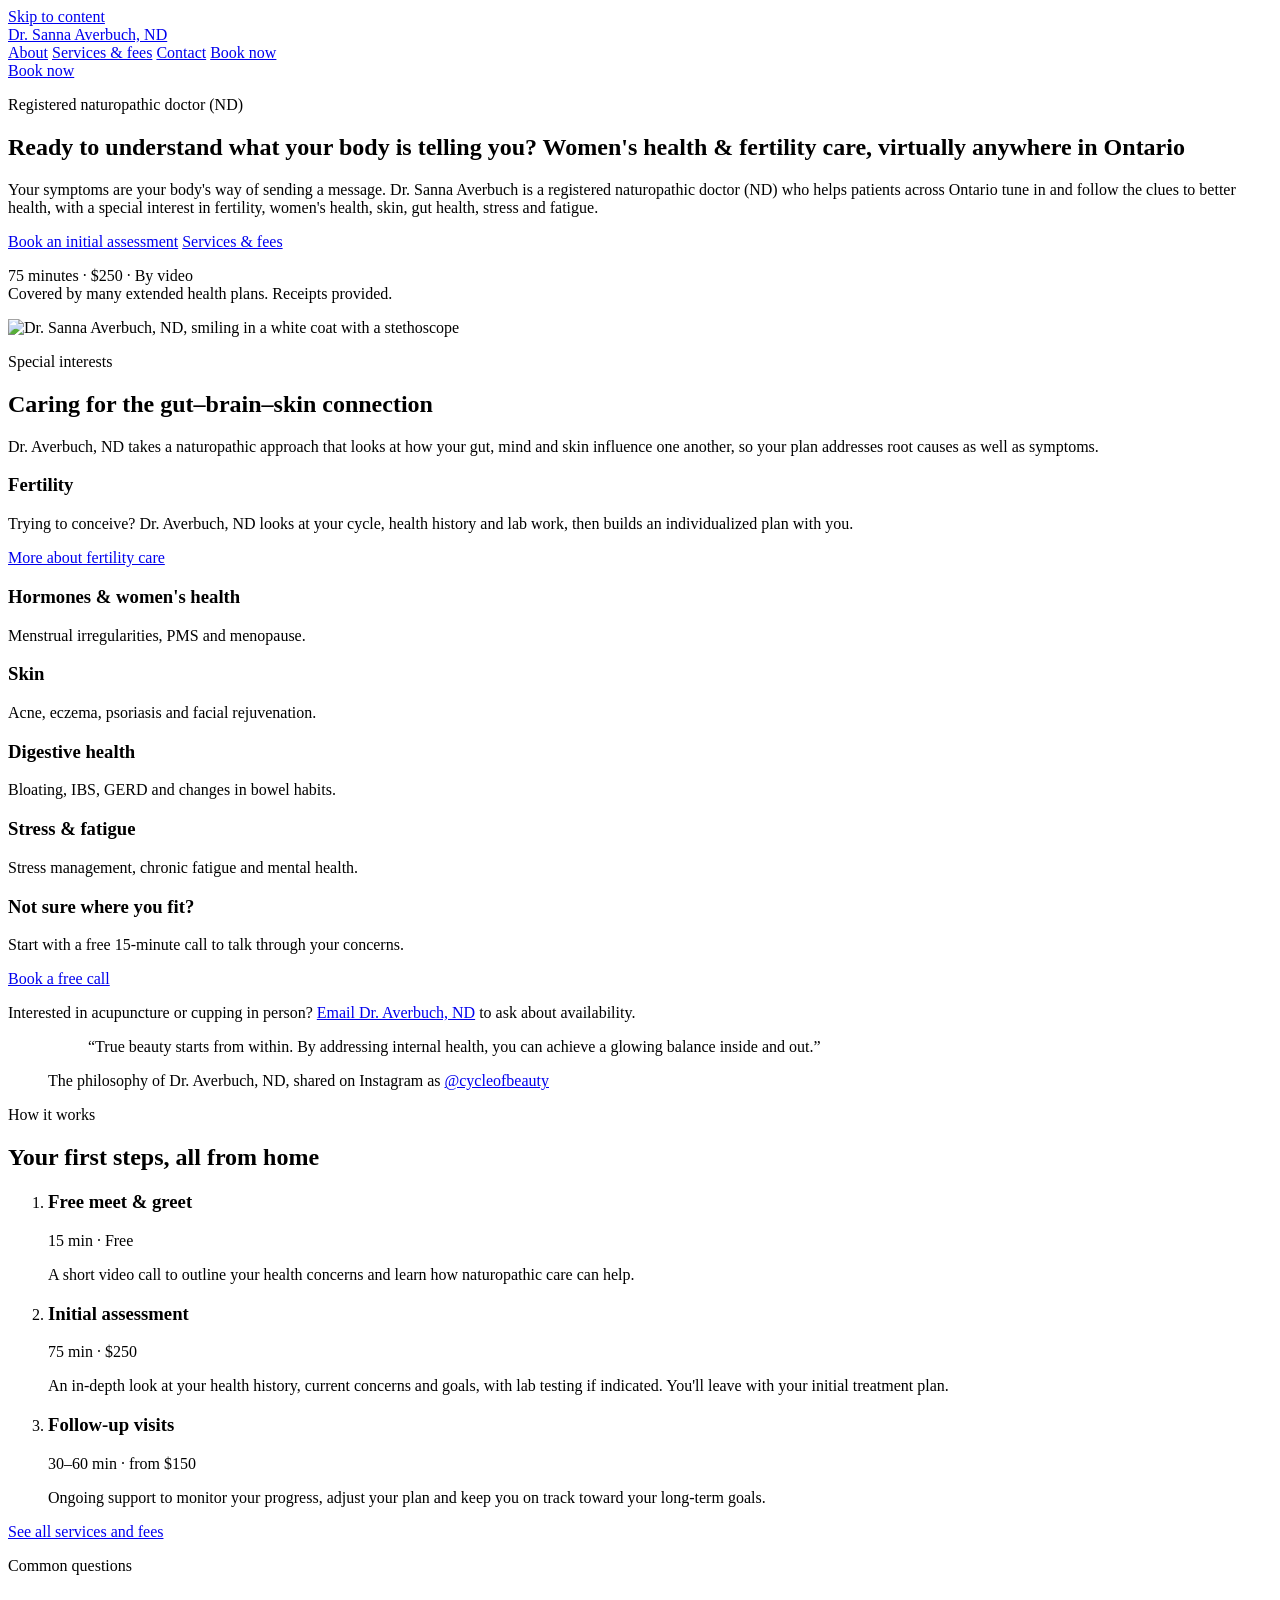
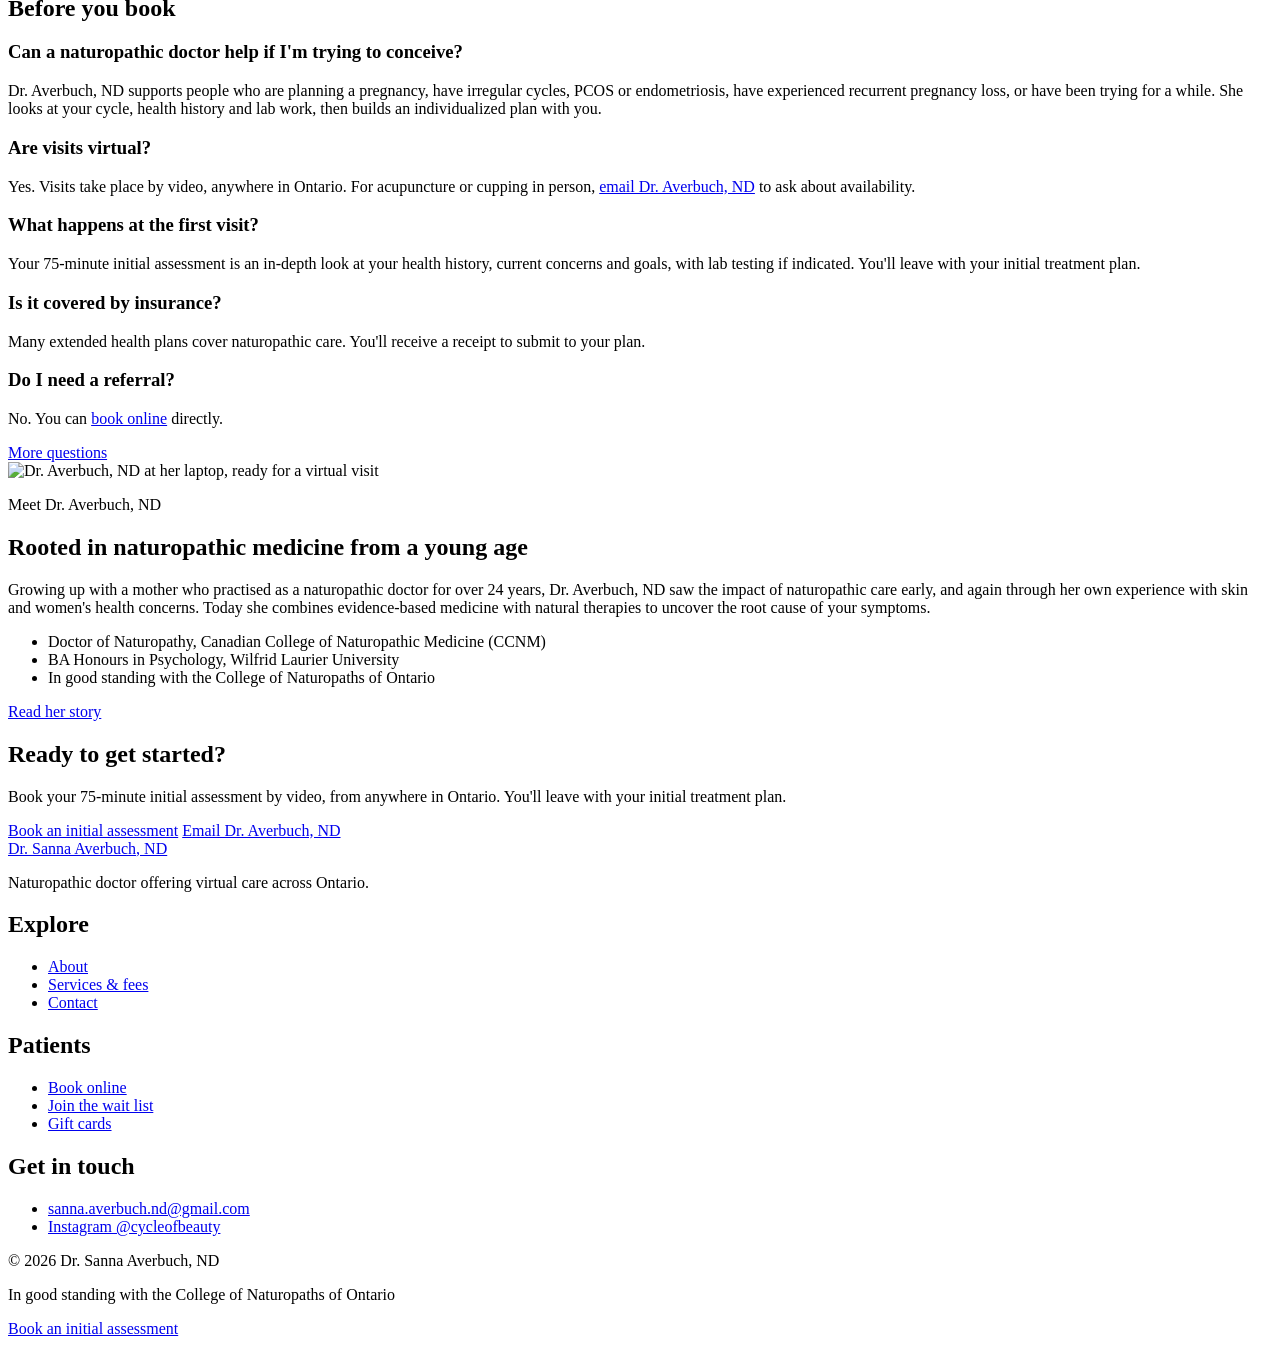
==== commit 26986695: "Draft fertility page for review Co-Authored-By: Claude Opus 5.5 <noreply@anthropic.com>" ====
--- a/public/index.html
+++ b/public/index.html
@@ -117,6 +117,7 @@
           <article class="card card-feature">
             <h3>Fertility</h3>
             <p>Trying to conceive? Dr. Averbuch, ND looks at your cycle, health history and lab work, then builds an individualized plan with you.</p>
+            <a class="text-link" href="/fertility">More about fertility care</a>
           </article>
           <article class="card">
             <h3>Hormones &amp; women's health</h3>
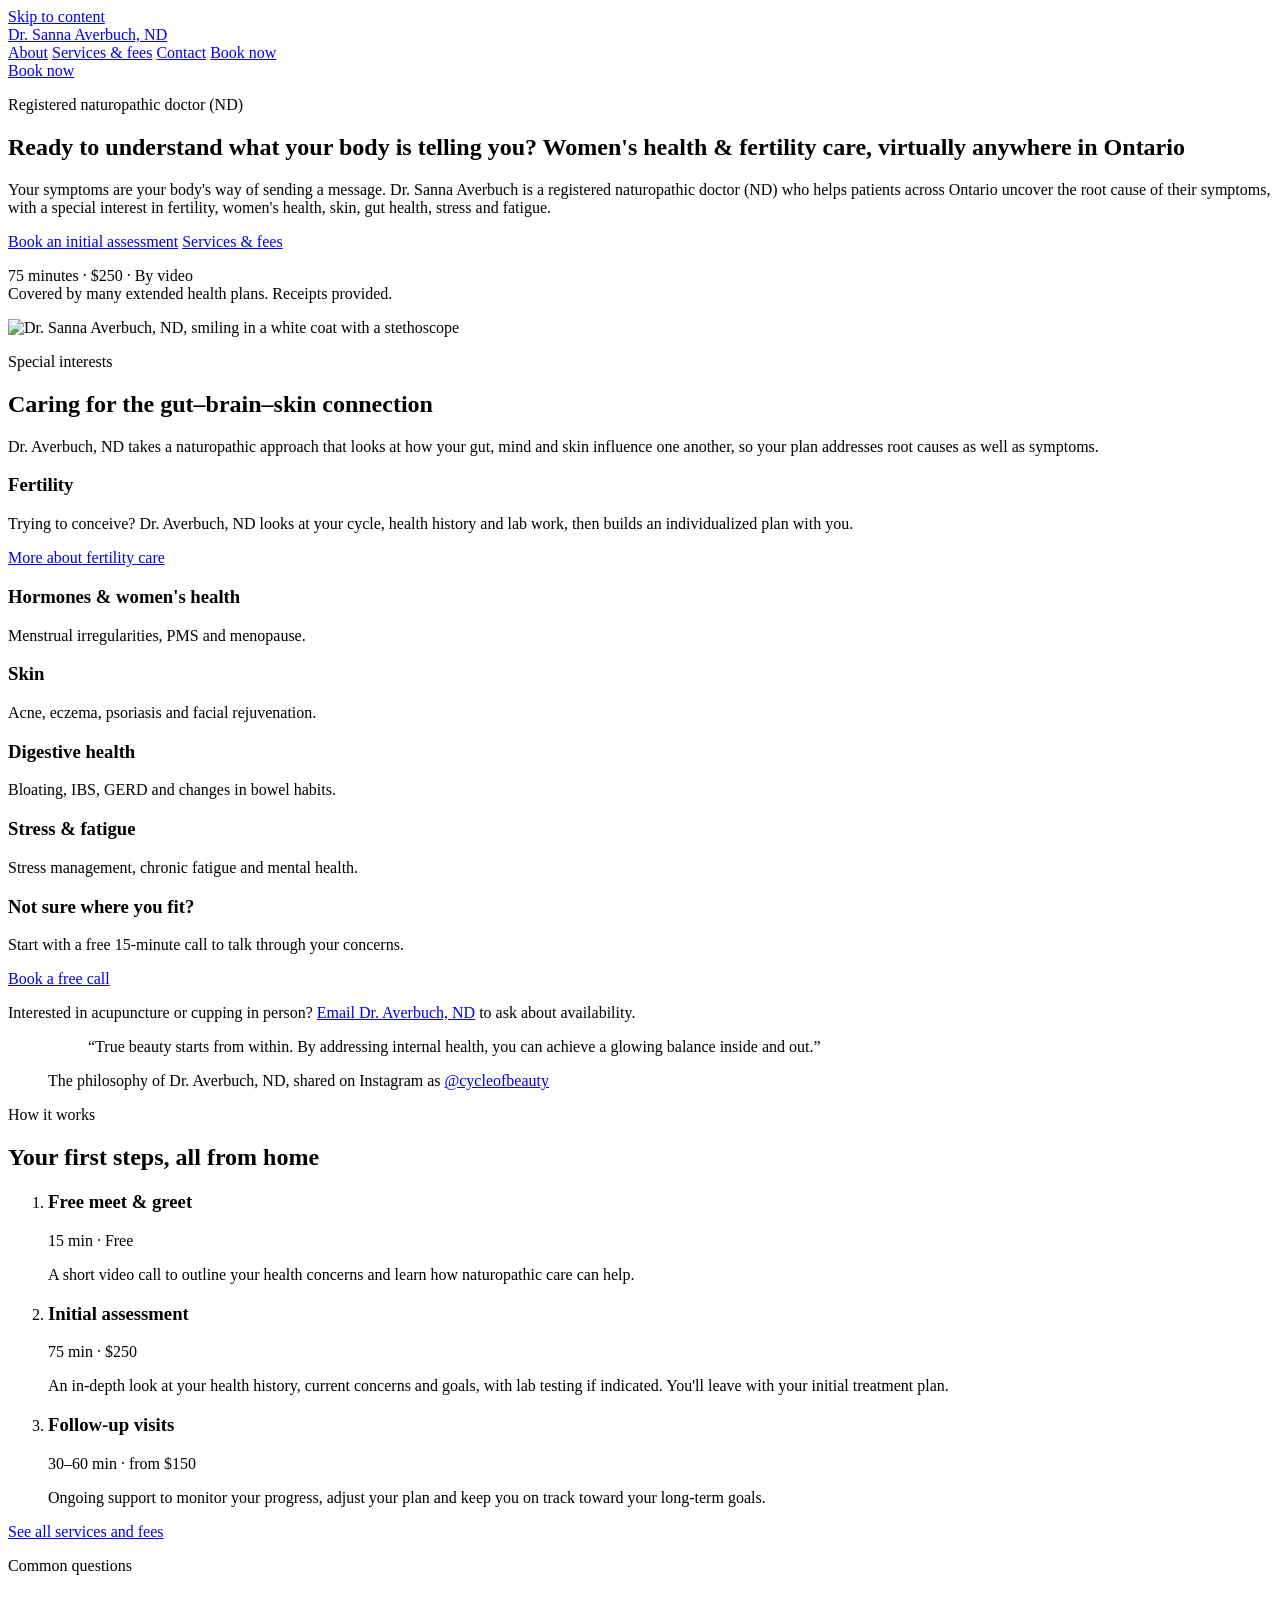
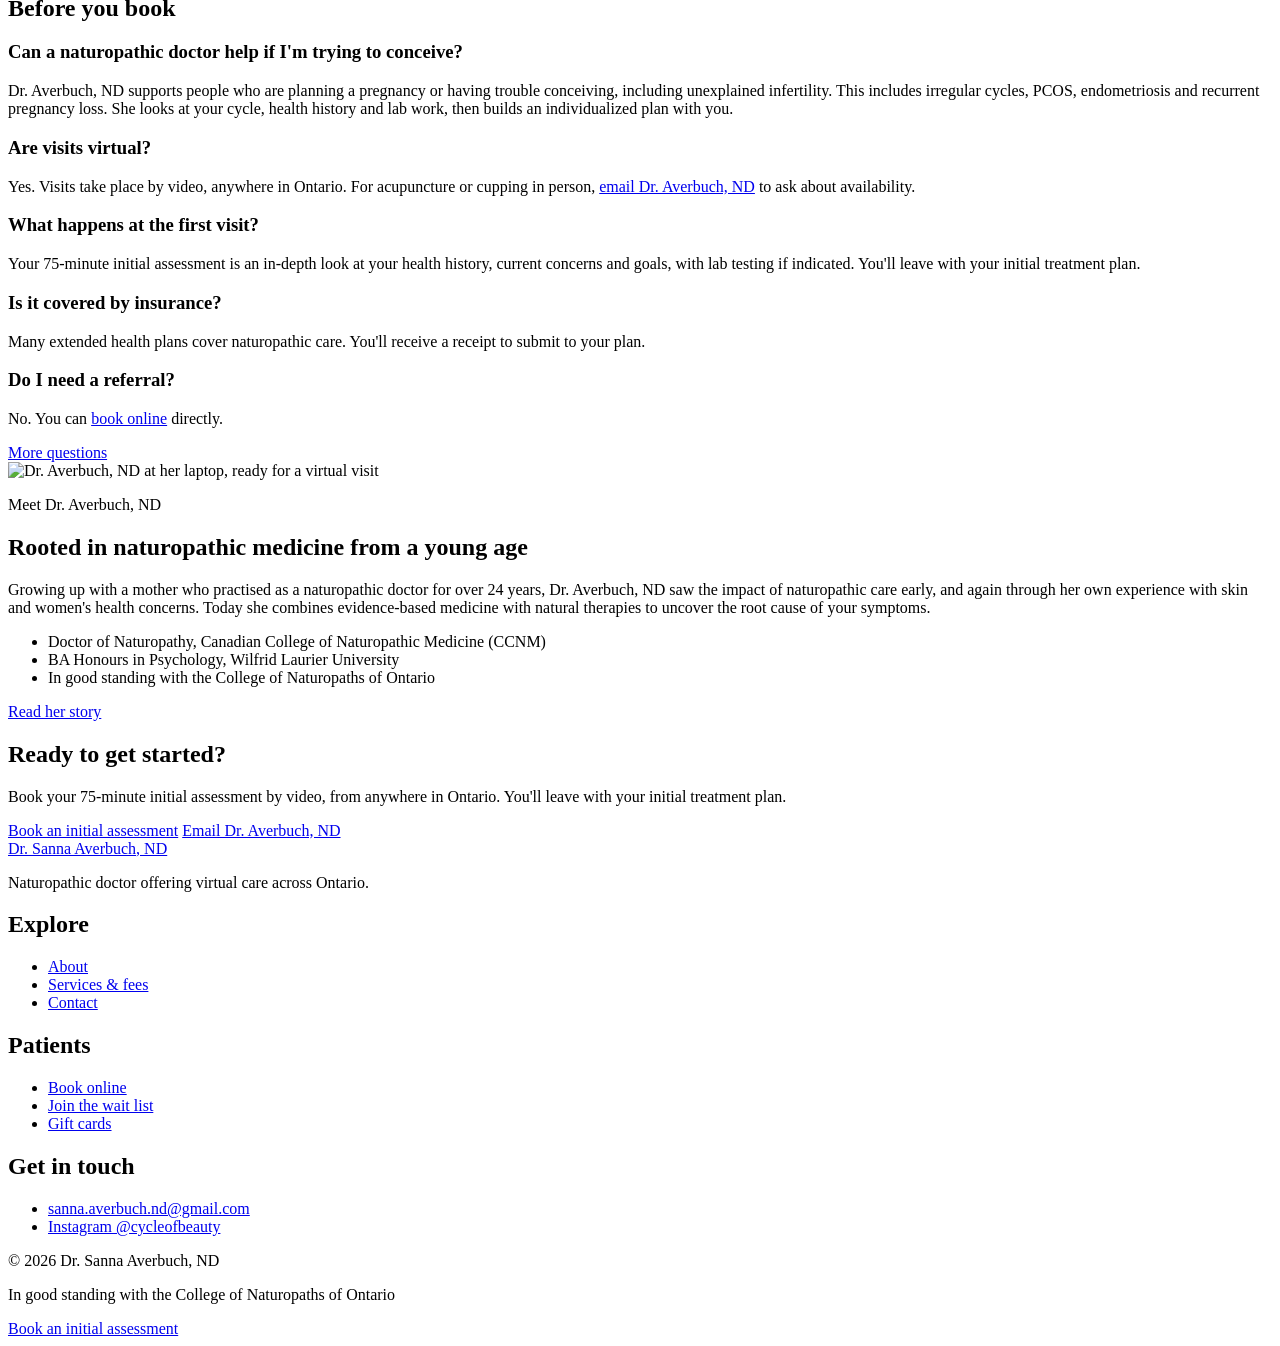
==== commit a6fbb128: "Clearer wording: having trouble conceiving; hero says uncover the root cause Co-Authored-By: Claude " ====
--- a/public/index.html
+++ b/public/index.html
@@ -87,7 +87,7 @@
         <div>
           <p class="eyebrow">Registered naturopathic doctor (ND)</p>
           <h1>Ready to understand what your body is telling you? <span class="h1-sub">Women's health &amp; fertility care, virtually anywhere in Ontario</span></h1>
-          <p class="lead">Your symptoms are your body's way of sending a message. Dr. Sanna Averbuch is a registered naturopathic doctor (ND) who helps patients across Ontario tune in and follow the clues to better health, with a special interest in fertility, women's health, skin, gut health, stress and fatigue.</p>
+          <p class="lead">Your symptoms are your body's way of sending a message. Dr. Sanna Averbuch is a registered naturopathic doctor (ND) who helps patients across Ontario uncover the root cause of their symptoms, with a special interest in fertility, women's health, skin, gut health, stress and fatigue.</p>
           <div class="actions">
             <a class="btn btn-primary" href="https://drsannaaverbuchnd.janeapp.com/#/staff_member/1/treatment/1">Book an initial assessment</a>
             <a class="btn btn-secondary" href="/services">Services &amp; fees</a>
@@ -194,7 +194,7 @@
         <div class="faq">
           <div class="faq-item">
             <h3>Can a naturopathic doctor help if I'm trying to conceive?</h3>
-            <p>Dr. Averbuch, ND supports people who are planning a pregnancy, have irregular cycles, PCOS or endometriosis, have experienced recurrent pregnancy loss, or have been trying for a while. She looks at your cycle, health history and lab work, then builds an individualized plan with you.</p>
+            <p>Dr. Averbuch, ND supports people who are planning a pregnancy or having trouble conceiving, including unexplained infertility. This includes irregular cycles, PCOS, endometriosis and recurrent pregnancy loss. She looks at your cycle, health history and lab work, then builds an individualized plan with you.</p>
           </div>
           <div class="faq-item">
             <h3>Are visits virtual?</h3>
